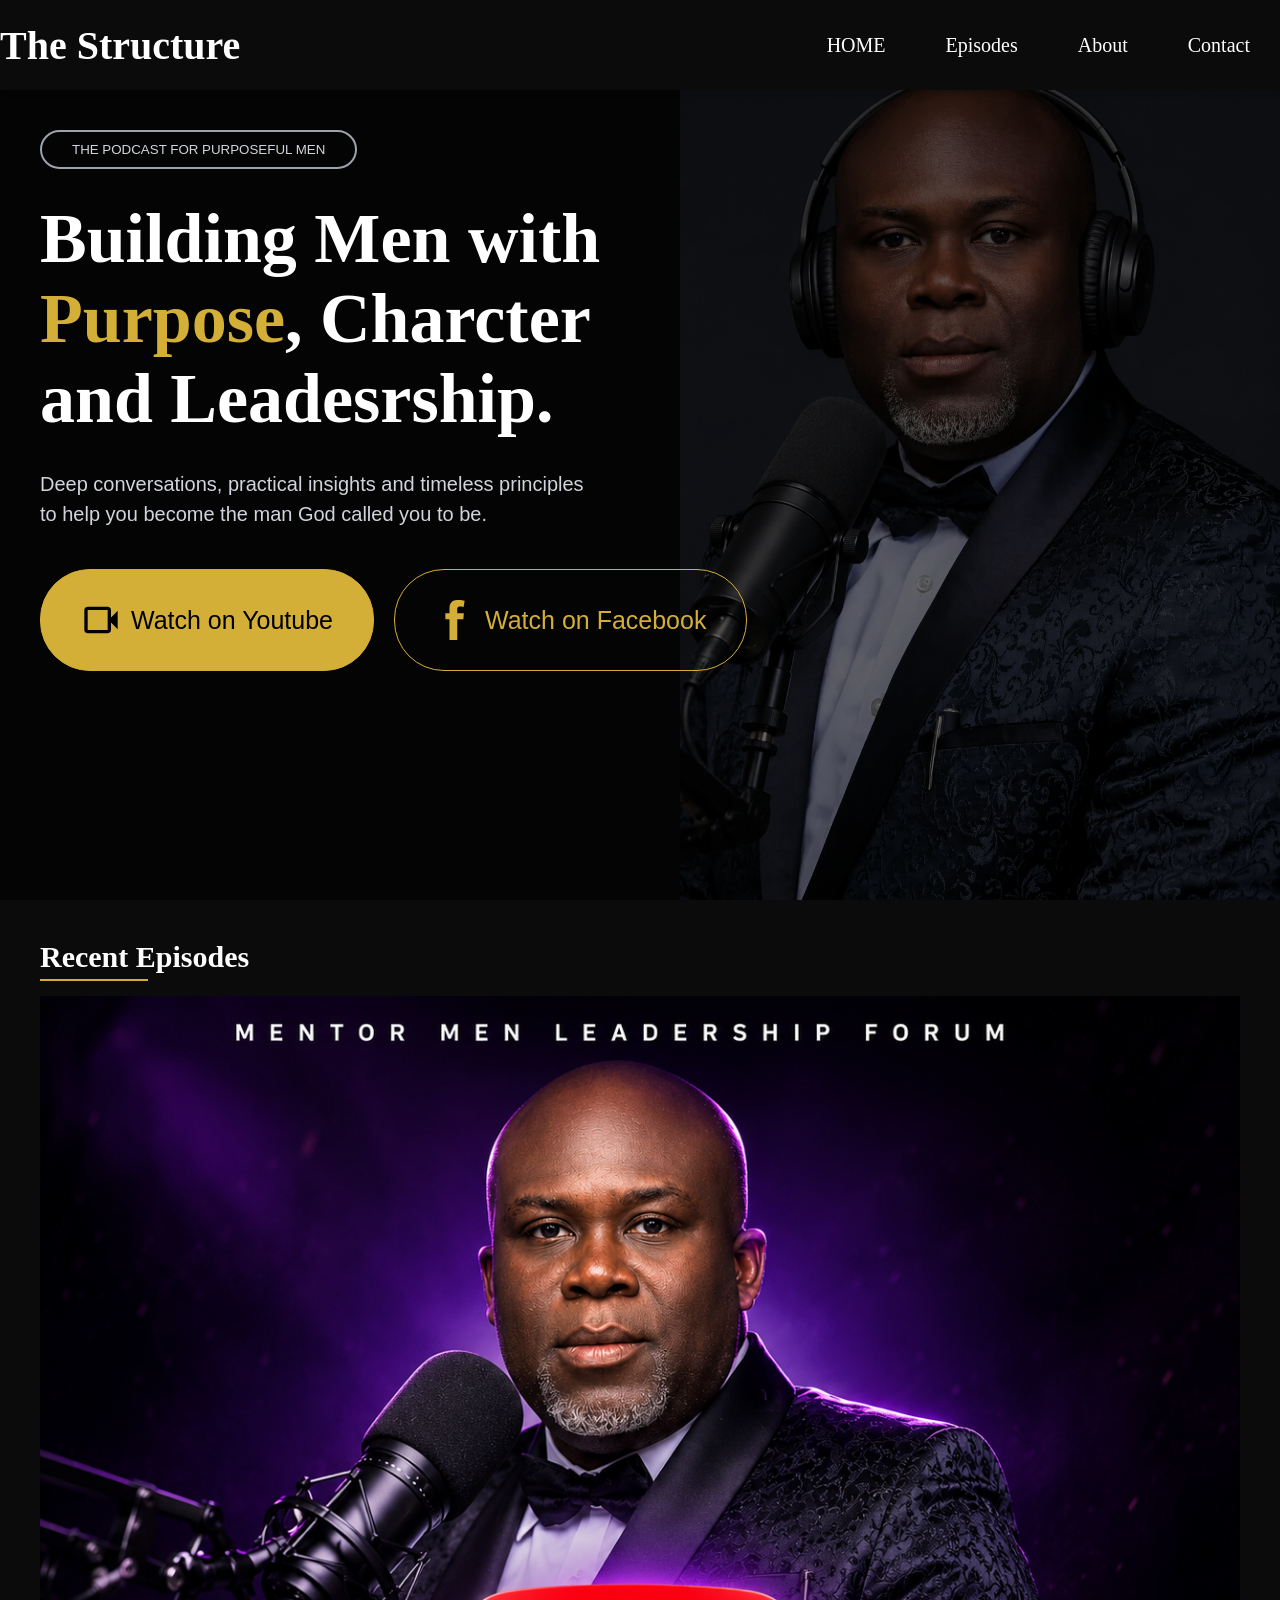
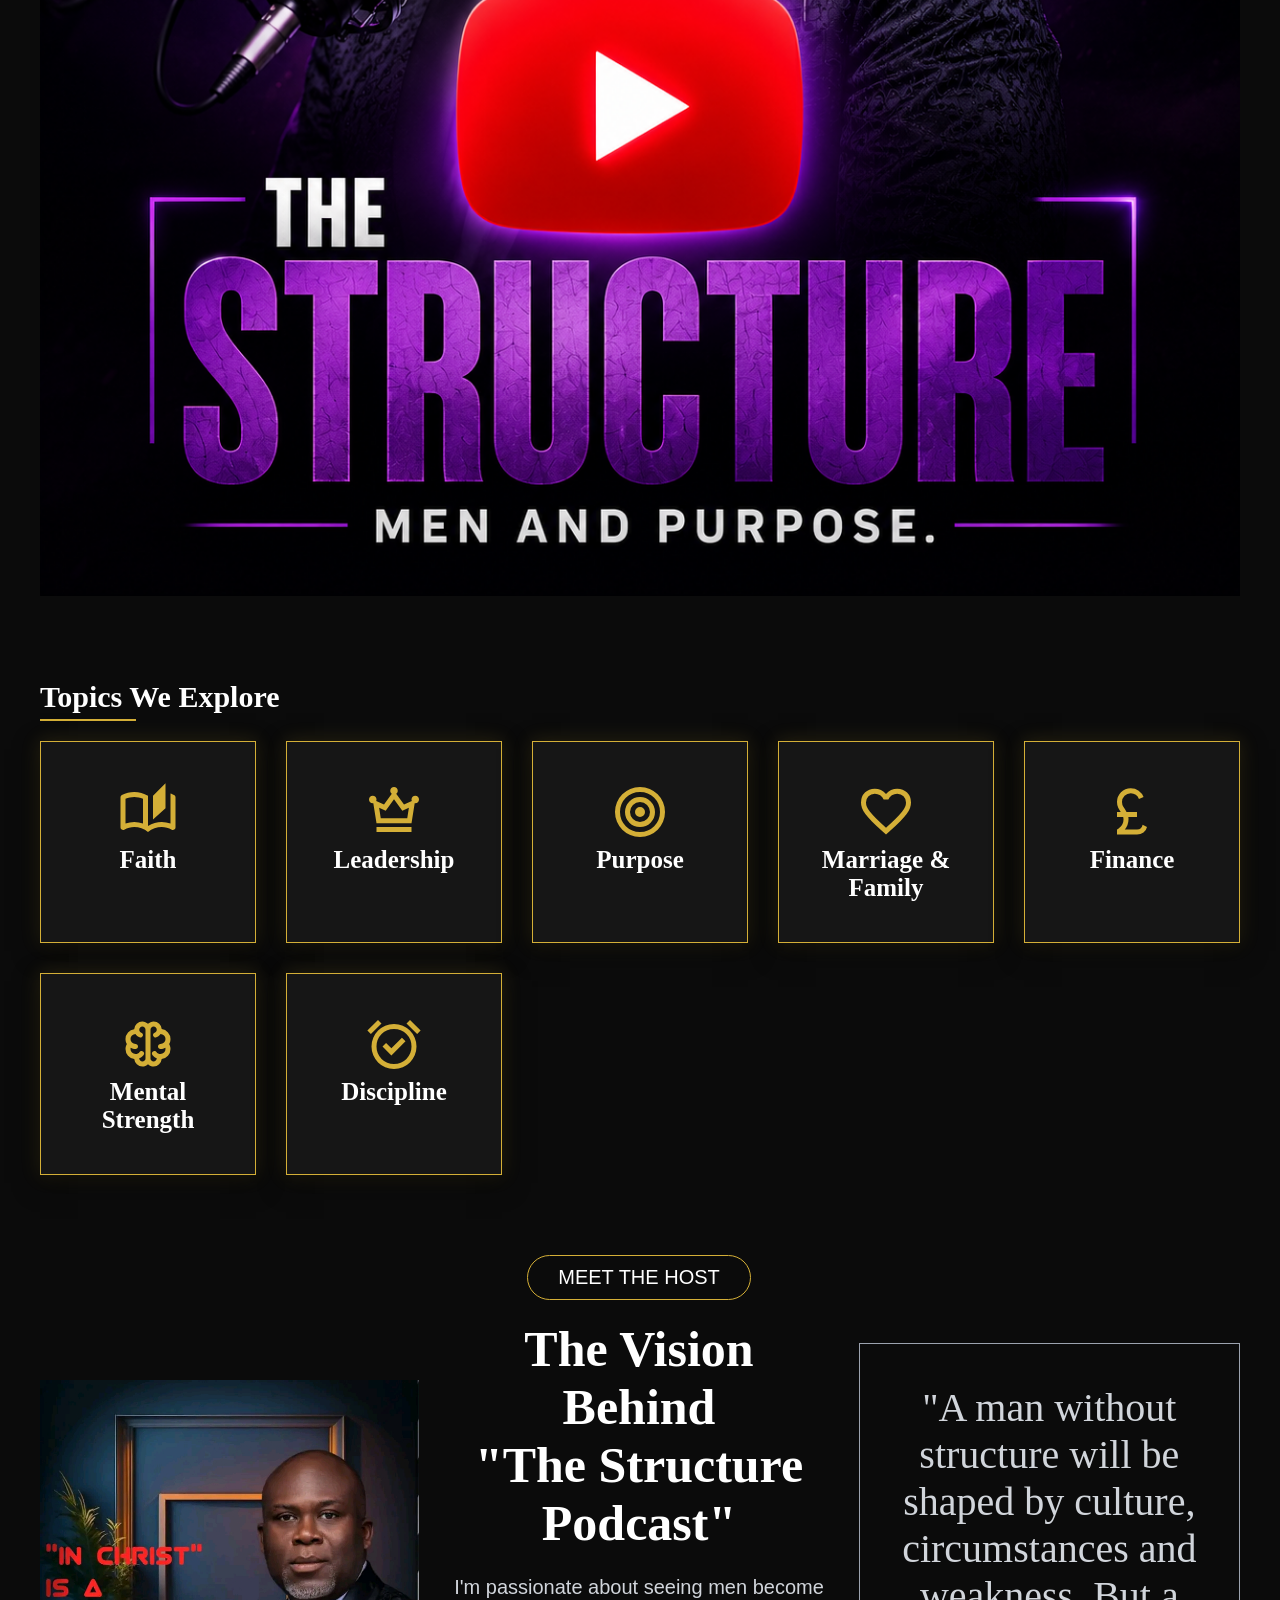
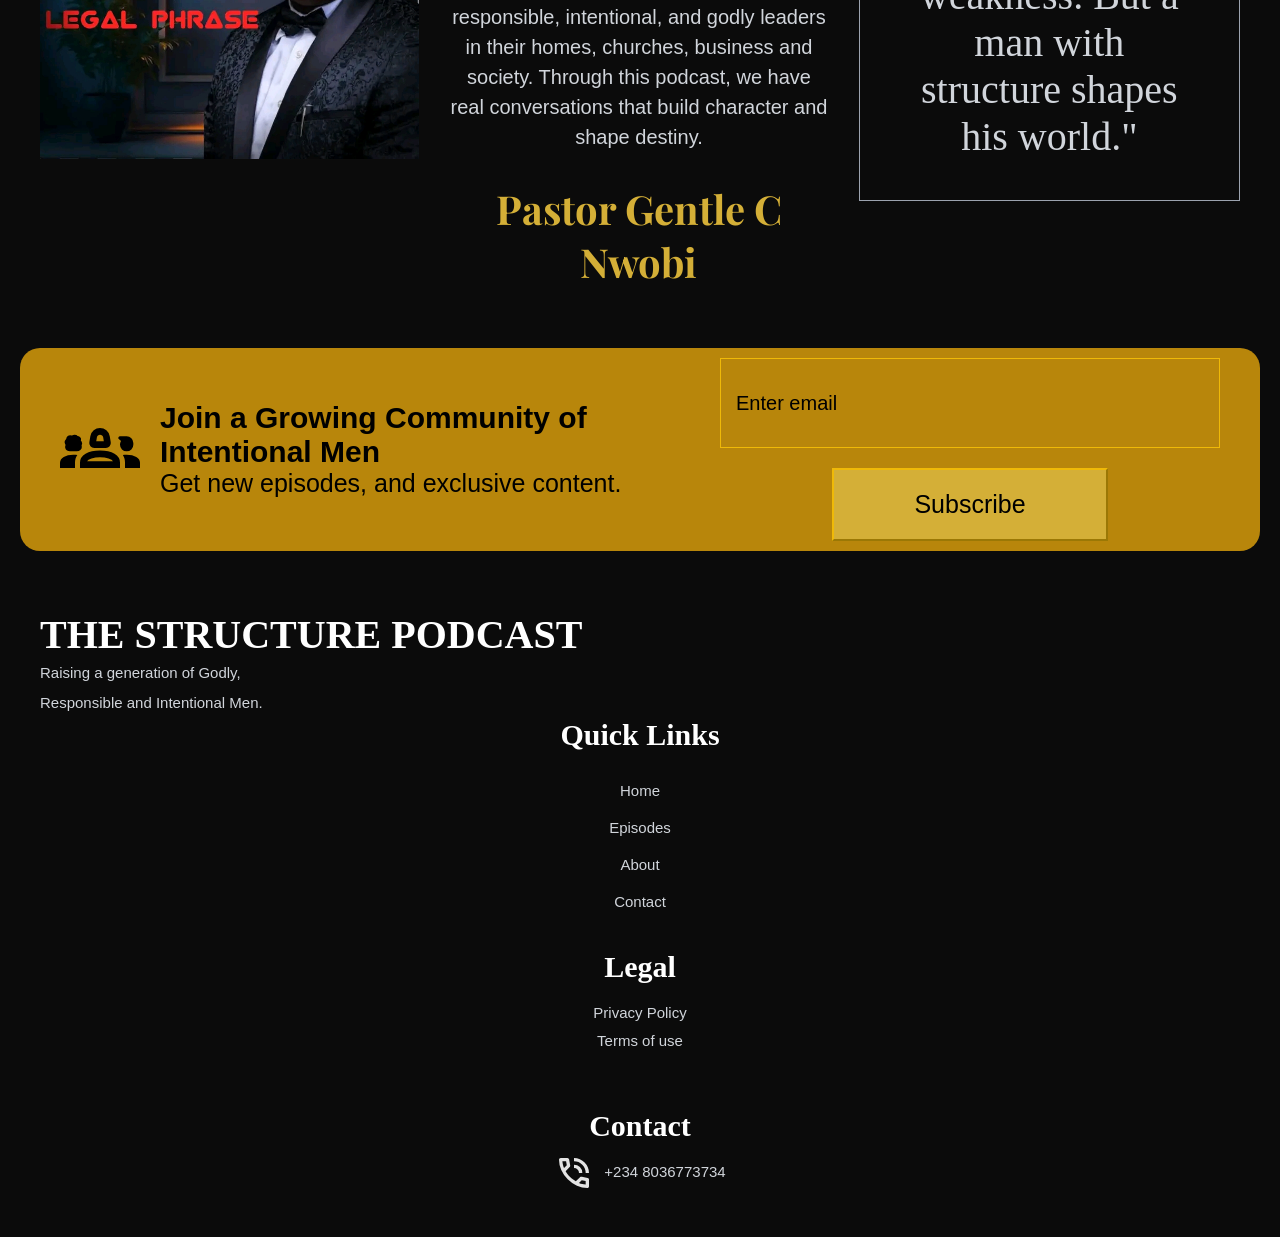
==== index.html @ fe0c93ac "uhh" ====
<!DOCTYPE html>
<html lang="en">
<head>
  <meta charset="UTF-8">
  <meta http-equiv="X-UA-Compatible" content="IE=edge">
  <meta name="viewport" content="width=device-width, initial-scale=1.0">
  <title>The Structure Podcast</title>
  <link rel="stylesheet" href="style.css">
  <link rel="preconnect" href="https://fonts.googleapis.com">
<link rel="preconnect" href="https://fonts.gstatic.com" crossorigin>
<link href="https://fonts.googleapis.com/css2?family=Playfair+Display:ital,wght@0,400..900;1,400..900&display=swap" rel="stylesheet">
</head>
<body>
  <nav>
    <ul class="sidebar">
      <li onclick=hideSidebar()><a href="#"><svg xmlns="http://www.w3.org/2000/svg" height="26" viewBox="0 96 960 960" width="26"><path d="m249 849-42-42 231-231-231-231 42-42 231 231 231-231 42 42-231 231 231 231-42 42-231-231-231 231Z"/></svg></a></li>
      <li><a href="#">Home</a></li>
      <li><a href="#recent">Episodes</a></li>
      <li><a href="#vision">About</a></li>
      <li><a href="#contact">CONTACT</a></li>
    </ul>
    <ul>
      <h1 class="logo">The Structure</h1>
      <li class="hideOnMobile"><a href="#">HOME</a></li>
      <li class="hideOnMobile"><a href="#recent">Episodes</a></li>
      <li class="hideOnMobile"><a href="#vision">About</a></li>
      <li class="hideOnMobile"><a href="#contact">Contact</a></li>
      <li class="menu-button" onclick=showSidebar()><a href="#"><svg xmlns="http://www.w3.org/2000/svg" height="26" viewBox="0 96 960 960" width="26"><path d="M120 816v-60h720v60H120Zm0-210v-60h720v60H120Zm0-210v-60h720v60H120Z"/></svg></a></li>
    </ul>
  </nav>

  <section class="hero">
    <div class="hero-flex">
      <div class="hero-text">
        <button>THE PODCAST FOR PURPOSEFUL MEN</button>
        <h1>Building Men with <strong>Purpose</strong>, Charcter and Leadesrship.</h1>
        <p>Deep conversations, practical insights and timeless principles to help you become the man God called you to be.</p>
      </div>
      <div class="hero-button">
        <div class="button">
          <button>
            <a href="https://youtube.com/@pastorgentlenwobi9973?si=rRUXcaCrB-jAd3p_" target="_blank"><svg xmlns="http://www.w3.org/2000/svg" height="24px" viewBox="0 -960 960 960" width="24px" fill="#e3e3e3"><path d="M160-160q-33 0-56.5-23.5T80-240v-480q0-33 23.5-56.5T160-800h480q33 0 56.5 23.5T720-720v180l160-160v440L720-420v180q0 33-23.5 56.5T640-160H160Zm0-80h480v-480H160v480Zm0 0v-480 480Z"/></svg>Watch on Youtube</a>
          </button>
        </div>
        <div class="button">
          <button class="button-2"><?xml version="1.0" encoding="utf-8"?>
<svg fill="#000000" height="800px" width="800px" version="1.1" id="Layer_1" xmlns="http://www.w3.org/2000/svg" xmlns:xlink="http://www.w3.org/1999/xlink" 
	 viewBox="-337 273 123.5 256" xml:space="preserve">
<path d="M-260.9,327.8c0-10.3,9.2-14,19.5-14c10.3,0,21.3,3.2,21.3,3.2l6.6-39.2c0,0-14-4.8-47.4-4.8c-20.5,0-32.4,7.8-41.1,19.3
	c-8.2,10.9-8.5,28.4-8.5,39.7v25.7H-337V396h26.5v133h49.6V396h39.3l2.9-38.3h-42.2V327.8z"/>
          </svg>Watch on Facebook</button>
        </div>
      </div>
    </div>

    <div class="backdrop"></div>
  </section>

  <main>
    <!-- <section class="episode">
      <div class="episode-head">
        <h2>Latest Episode</h2>
        <div class="episode-line"></div>
      </div>

      <div class="episode-flex">
        <div class="episode-img">
          <img src="/img/file_00000000473071f498c5f2fdef663d84.png" alt="" loading="lazy">
        </div>

        <div class="episode-text">
          <div class="episode-button">
            <button class="feature">Featured Episode</button>
          </div>

          <div class="discipline">
            <h1>Discipline: The Hidden advantage of successful Men.</h1>
            <p>Why discipline is the real difference between average and 
              exceptional men, and how you can build it even when motivation is gone.
            </p>
          </div>

          <div class="host">
            <div class="host-flex">
              <div class="host-img">
                <img src="/img/FB_IMG_17772800503117728.jpg" alt="">
              </div>
              <div class="host-text">
                <h3>Hosted by</h3>
                <p>The Structure For Men</p>
              </div>
            </div>

            <div class="time-flex">
              <div class="date">
                <div class="date-svg">
                  <span><svg xmlns="http://www.w3.org/2000/svg" height="24px" viewBox="0 -960 960 960" width="24px" fill="#e3e3e3"><path d="M200-80q-33 0-56.5-23.5T120-160v-560q0-33 23.5-56.5T200-800h40v-80h80v80h320v-80h80v80h40q33 0 56.5 23.5T840-720v560q0 33-23.5 56.5T760-80H200Zm0-80h560v-400H200v400Zm0-480h560v-80H200v80Zm0 0v-80 80Zm280 240q-17 0-28.5-11.5T440-440q0-17 11.5-28.5T480-480q17 0 28.5 11.5T520-440q0 17-11.5 28.5T480-400Zm-188.5-11.5Q280-423 280-440t11.5-28.5Q303-480 320-480t28.5 11.5Q360-457 360-440t-11.5 28.5Q337-400 320-400t-28.5-11.5ZM640-400q-17 0-28.5-11.5T600-440q0-17 11.5-28.5T640-480q17 0 28.5 11.5T680-440q0 17-11.5 28.5T640-400ZM480-240q-17 0-28.5-11.5T440-280q0-17 11.5-28.5T480-320q17 0 28.5 11.5T520-280q0 17-11.5 28.5T480-240Zm-188.5-11.5Q280-263 280-280t11.5-28.5Q303-320 320-320t28.5 11.5Q360-297 360-280t-11.5 28.5Q337-240 320-240t-28.5-11.5ZM640-240q-17 0-28.5-11.5T600-280q0-17 11.5-28.5T640-320q17 0 28.5 11.5T680-280q0 17-11.5 28.5T640-240Z"/></svg></span>
                </div>
                <div class="date-text">
                  <p>August 22, 2026</p>
                </div>
              </div>
              <div class="host-line"></div>

              <div class="time">
                <div class="time-svg">
                  <span>
                    <svg xmlns="http://www.w3.org/2000/svg" height="24px" viewBox="0 -960 960 960" width="24px" fill="#e3e3e3"><path d="M360-840v-80h240v80H360Zm80 440h80v-240h-80v240Zm-99.5 291.5Q275-137 226-186t-77.5-114.5Q120-366 120-440t28.5-139.5Q177-645 226-694t114.5-77.5Q406-800 480-800q62 0 119 20t107 58l56-56 56 56-56 56q38 50 58 107t20 119q0 74-28.5 139.5T734-186q-49 49-114.5 77.5T480-80q-74 0-139.5-28.5ZM678-242q82-82 82-198t-82-198q-82-82-198-82t-198 82q-82 82-82 198t82 198q82 82 198 82t198-82ZM480-440Z"/></svg>
                  </span>
                </div>
                <div class="time-text">
                  <p>1hr</p>
                </div>
              </div>
              <div class="host-line"></div>

              <div class="leader">
                <div class="lead-svg">
                  <span>
                    <svg xmlns="http://www.w3.org/2000/svg" height="24px" viewBox="0 -960 960 960" width="24px" fill="#e3e3e3"><path d="M400-240q-33 0-56.5-23.5T320-320v-50q-57-39-88.5-100T200-600q0-117 81.5-198.5T480-880q117 0 198.5 81.5T760-600q0 69-31.5 129.5T640-370v50q0 33-23.5 56.5T560-240H400Zm0-80h160v-92l34-24q41-28 63.5-71.5T680-600q0-83-58.5-141.5T480-800q-83 0-141.5 58.5T280-600q0 49 22.5 92.5T366-436l34 24v92Zm0 240q-17 0-28.5-11.5T360-120v-40h240v40q0 17-11.5 28.5T560-80H400Zm80-520Z"/></svg>
                  </span>
                </div>
                <div class="lead-text">
                  <p>Leadership</p>
                </div>
              </div>
            </div>
          </div>

          <div class="episode-button">
            <div class="you-button">
              <button><svg xmlns="http://www.w3.org/2000/svg" height="24px" viewBox="0 -960 960 960" width="24px" fill="#e3e3e3"><path d="M160-160q-33 0-56.5-23.5T80-240v-480q0-33 23.5-56.5T160-800h480q33 0 56.5 23.5T720-720v180l160-160v440L720-420v180q0 33-23.5 56.5T640-160H160Zm0-80h480v-480H160v480Zm0 0v-480 480Z"/></svg>Watch on Youtube</button>
            </div>
            <div class="face-button">
              <button><?xml version="1.0" encoding="utf-8"?>
              <svg fill="#000000" height="800px" width="800px" version="1.1" id="Layer_1" xmlns="http://www.w3.org/2000/svg" xmlns:xlink="http://www.w3.org/1999/xlink" 
                viewBox="-337 273 123.5 256" xml:space="preserve">
              <path d="M-260.9,327.8c0-10.3,9.2-14,19.5-14c10.3,0,21.3,3.2,21.3,3.2l6.6-39.2c0,0-14-4.8-47.4-4.8c-20.5,0-32.4,7.8-41.1,19.3
              c-8.2,10.9-8.5,28.4-8.5,39.7v25.7H-337V396h26.5v133h49.6V396h39.3l2.9-38.3h-42.2V327.8z"/>
              </svg>Watch on Facebook</button>
            </div>
          </div>
        </div>

      </div>
    </section> -->

    <section class="recent" id="recent">
      <div class="recent-head">
        <h2>Recent Episodes</h2>
        <div class="recent-line"></div>
      </div>

      <div class="recent-img">
        <div class="img">
          <img src="/img/file_00000000473071f498c5f2fdef663d84.png" alt="">
        </div>
      </div>
    </section>

    <section class="explore">
      <div class="explore-head">
        <h1>Topics we explore</h1>
        <div class="explore-line"></div>
      </div>

      <div class="explore-flex">
        <div class="faith">
          <div class="faith-svg">
            <span>
              </span><svg xmlns="http://www.w3.org/2000/svg" height="24px" viewBox="0 -960 960 960" width="24px" fill="#e3e3e3"><path d="M480-160q-48-38-104-59t-116-21q-42 0-82.5 11T100-198q-21 11-40.5-1T40-234v-482q0-11 5.5-21T62-752q46-24 96-36t102-12q58 0 113.5 15T480-740v484q51-32 107-48t113-16q36 0 70.5 6t69.5 18v-480q15 5 29.5 10.5T898-752q11 5 16.5 15t5.5 21v482q0 23-19.5 35t-40.5 1q-37-20-77.5-31T700-240q-60 0-116 21t-104 59Zm80-200v-380l200-200v400L560-360Zm-160 65v-396q-33-14-68.5-21.5T260-720q-37 0-72 7t-68 21v397q35-13 69.5-19t70.5-6q36 0 70.5 6t69.5 19Zm0 0v-396 396Z"/></svg>
            </span>
          </div>
          <div class="faith-text">
            <h3>Faith</h3>
          </div>
        </div>

        <div class="lead">
          <div class="lead-svg">
            <span>
              <svg xmlns="http://www.w3.org/2000/svg" height="24px" viewBox="0 -960 960 960" width="24px" fill="#e3e3e3"><path d="M200-160v-80h560v80H200Zm0-140-51-321q-2 0-4.5.5t-4.5.5q-25 0-42.5-17.5T80-680q0-25 17.5-42.5T140-740q25 0 42.5 17.5T200-680q0 7-1.5 13t-3.5 11l125 56 125-171q-11-8-18-21t-7-28q0-25 17.5-42.5T480-880q25 0 42.5 17.5T540-820q0 15-7 28t-18 21l125 171 125-56q-2-5-3.5-11t-1.5-13q0-25 17.5-42.5T820-740q25 0 42.5 17.5T880-680q0 25-17.5 42.5T820-620q-2 0-4.5-.5t-4.5-.5l-51 321H200Zm68-80h424l26-167-105 46-133-183-133 183-105-46 26 167Zm212 0Z"/></svg>
            </span>
          </div>
          <div class="lead-text">
            <h3>Leadership</h3>
          </div>
        </div>

        <div class="purpose">
          <div class="purpose-svg">
            <span>
              <svg xmlns="http://www.w3.org/2000/svg" height="24px" viewBox="0 -960 960 960" width="24px" fill="#e3e3e3"><path d="M324-111.5Q251-143 197-197t-85.5-127Q80-397 80-480t31.5-156Q143-709 197-763t127-85.5Q397-880 480-880t156 31.5Q709-817 763-763t85.5 127Q880-563 880-480t-31.5 156Q817-251 763-197t-127 85.5Q563-80 480-80t-156-31.5ZM707-253q93-93 93-227t-93-227q-93-93-227-93t-227 93q-93 93-93 227t93 227q93 93 227 93t227-93Zm-397-57q-70-70-70-170t70-170q70-70 170-70t170 70q70 70 70 170t-70 170q-70 70-170 70t-170-70Zm283-57q47-47 47-113t-47-113q-47-47-113-47t-113 47q-47 47-47 113t47 113q47 47 113 47t113-47Zm-169.5-56.5Q400-447 400-480t23.5-56.5Q447-560 480-560t56.5 23.5Q560-513 560-480t-23.5 56.5Q513-400 480-400t-56.5-23.5Z"/></svg>
            </span>
          </div>
          <div class="purpose-text">
            <h3>Purpose</h3>
          </div>
        </div>

        <div class="family">
          <div class="family-svg">
            <span>
              <svg xmlns="http://www.w3.org/2000/svg" height="24px" viewBox="0 -960 960 960" width="24px" fill="#e3e3e3"><path d="m480-120-58-52q-101-91-167-157T150-447.5Q111-500 95.5-544T80-634q0-94 63-157t157-63q52 0 99 22t81 62q34-40 81-62t99-22q94 0 157 63t63 157q0 46-15.5 90T810-447.5Q771-395 705-329T538-172l-58 52Zm0-108q96-86 158-147.5t98-107q36-45.5 50-81t14-70.5q0-60-40-100t-100-40q-47 0-87 26.5T518-680h-76q-15-41-55-67.5T300-774q-60 0-100 40t-40 100q0 35 14 70.5t50 81q36 45.5 98 107T480-228Zm0-273Z"/></svg>
            </span>
          </div>
          <div class="family-text">
            <h3>Marriage & Family</h3>
          </div>
        </div>

        <div class="finance">
          <div class="finance-svg">
            <span>
              <svg xmlns="http://www.w3.org/2000/svg" height="24px" viewBox="0 -960 960 960" width="24px" fill="#e3e3e3"><path d="M240-120v-80l16.5-10q16.5-10 36-29.5t35.5-50q16-30.5 16-70.5 0-11-1.5-21t-3.5-19h-99v-80h60q-21-33-40.5-69.5T240-640q0-92 64-156t156-64q71 0 126 39t79 101l-74 31q-15-40-50.5-65.5T460-780q-58 0-99 41t-41 99q0 48 24 80t49 80h167v80H421q2 9 2.5 19t.5 21q0 50-17.5 90T364-200h196q40 0 61-21t29-54l70 35q-11 55-56.5 87.5T560-120H240Z"/></svg>
            </span>
          </div>
          <div class="finance-text">
            <h3>Finance</h3>
          </div>
        </div>

        <div class="mental">
          <div class="mental-svg">
            <span>
              <svg xmlns="http://www.w3.org/2000/svg" height="24px" viewBox="0 -960 960 960" width="24px" fill="#e3e3e3"><path d="M390-120q-51 0-88-35.5T260-241q-60-8-100-53t-40-106q0-21 5.5-41.5T142-480q-11-18-16.5-38t-5.5-42q0-61 40-105.5t99-52.5q3-51 41-86.5t90-35.5q26 0 48.5 10t41.5 27q18-17 41-27t49-10q52 0 89.5 35t40.5 86q59 8 99.5 53T840-560q0 22-5.5 42T818-480q11 18 16.5 38.5T840-400q0 62-40.5 106.5T699-241q-5 50-41.5 85.5T570-120q-25 0-48.5-9.5T480-156q-19 17-42 26.5t-48 9.5Zm130-590v460q0 21 14.5 35.5T570-200q20 0 34.5-16t15.5-36q-21-8-38.5-21.5T550-306q-10-14-7.5-30t16.5-26q14-10 30-7.5t26 16.5q11 16 28 24.5t37 8.5q33 0 56.5-23.5T760-400q0-5-.5-10t-2.5-10q-17 10-36.5 15t-40.5 5q-17 0-28.5-11.5T640-440q0-17 11.5-28.5T680-480q33 0 56.5-23.5T760-560q0-33-23.5-56T680-640q-11 18-28.5 31.5T613-587q-16 6-31-1t-20-23q-5-16 1.5-31t22.5-20q15-5 24.5-18t9.5-30q0-21-14.5-35.5T570-760q-21 0-35.5 14.5T520-710Zm-80 460v-460q0-21-14.5-35.5T390-760q-21 0-35.5 14.5T340-710q0 16 9 29.5t24 18.5q16 5 23 20t2 31q-6 16-21 23t-31 1q-21-8-38.5-21.5T279-640q-32 1-55.5 24.5T200-560q0 33 23.5 56.5T280-480q17 0 28.5 11.5T320-440q0 17-11.5 28.5T280-400q-21 0-40.5-5T203-420q-2 5-2.5 10t-.5 10q0 33 23.5 56.5T280-320q20 0 37-8.5t28-24.5q10-14 26-16.5t30 7.5q14 10 16.5 26t-7.5 30q-14 19-32 33t-39 22q1 20 16 35.5t35 15.5q21 0 35.5-14.5T440-250Zm40-230Z"/></svg>
            </span>
          </div>
          <div class="mental-text">
            <h3>Mental Strength</h3>
          </div>
        </div>

        <div class="discipline-topic">
          <div class="discipline-svg">
            <span>
              <svg xmlns="http://www.w3.org/2000/svg" height="24px" viewBox="0 -960 960 960" width="24px" fill="#e3e3e3"><path d="m438-298 226-226-57-57-169 169-85-85-57 57 142 142Zm-98.5 189.5q-65.5-28.5-114-77t-77-114Q120-365 120-440t28.5-140.5q28.5-65.5 77-114t114-77Q405-800 480-800t140.5 28.5q65.5 28.5 114 77t77 114Q840-515 840-440t-28.5 140.5q-28.5 65.5-77 114t-114 77Q555-80 480-80t-140.5-28.5ZM480-440ZM224-866l56 56-170 170-56-56 170-170Zm512 0 170 170-56 56-170-170 56-56ZM480-160q117 0 198.5-81.5T760-440q0-117-81.5-198.5T480-720q-117 0-198.5 81.5T200-440q0 117 81.5 198.5T480-160Z"/></svg>
            </span>
          </div>
          <div class="discipline-text">
            <h3>Discipline</h3>
          </div>
        </div>
      </div>

    </section>

    <section class="vision" id="vision">
      <div class="vision-flex">
        <div class="vision-img">
          <img src="/img/FB_IMG_17772800503117728.jpg" alt="" loading="lazy">
        </div>

        <div class="vision-text">
          <button>MEET THE HOST</button>
          <h1>The vision behind <p>"the structure podcast"</p> </h1>
          <p class="passion">I'm passionate about seeing men become responsible, intentional, and godly leaders in their homes, churches, business and society. Through this podcast, we have real conversations that build character and shape destiny.</p>
          <h2>Pastor Gentle C Nwobi</h2>
        </div>

        <div class="vision-text2">
          <p>"A man without structure will be shaped by culture, circumstances and weakness. But a man with structure shapes his world."</p>
        </div>
      </div>
    </section>

    <section class="join">
      <div class="join-flex">
        <div class="grow">
          <div class="join-svg">
            <span>
            <svg xmlns="http://www.w3.org/2000/svg" height="24px" viewBox="0 -960 960 960" width="24px" fill="#e3e3e3"><path d="M411-480q-28 0-46-21t-13-49l12-72q8-43 40.5-70.5T480-720q44 0 76.5 27.5T597-622l12 72q5 28-13 49t-46 21H411Zm24-80h91l-8-49q-2-14-13-22.5t-25-8.5q-14 0-24.5 8.5T443-609l-8 49ZM124-441q-23 1-39.5-9T63-481q-2-9-1-18t5-17q0 1-1-4-2-2-10-24-2-12 3-23t13-19l2-2q2-19 15.5-32t33.5-13q3 0 19 4l3-1q5-5 13-7.5t17-2.5q11 0 19.5 3.5T208-626q1 0 1.5.5t1.5.5q14 1 24.5 8.5T251-596q2 7 1.5 13.5T250-570q0 1 1 4 7 7 11 15.5t4 17.5q0 4-6 21-1 2 0 4l2 16q0 21-17.5 36T202-441h-78Zm676 1q-33 0-56.5-23.5T720-520q0-12 3.5-22.5T733-563l-28-25q-10-8-3.5-20t18.5-12h80q33 0 56.5 23.5T880-540v20q0 33-23.5 56.5T800-440ZM0-240v-63q0-44 44.5-70.5T160-400q13 0 25 .5t23 2.5q-14 20-21 43t-7 49v65H0Zm240 0v-65q0-65 66.5-105T480-450q108 0 174 40t66 105v65H240Zm560-160q72 0 116 26.5t44 70.5v63H780v-65q0-26-6.5-49T754-397q11-2 22.5-2.5t23.5-.5Zm-320 30q-57 0-102 15t-53 35h311q-9-20-53.5-35T480-370Zm0 50Zm1-280Z"/></svg>
            </span>
         </div>
         <div class="join-text">
          <h3>Join a Growing Community of Intentional Men</h3>
          <p>Get new episodes, and exclusive content.</p>
         </div>
        </div>

        <div class="join-input">
          <div class="mail">
            <input type="email" name="email" placeholder="Enter email">
          </div>
          <div class="subscribe">
            <button>Subscribe</button>
          </div>
        </div>

      </div>
    </section>

    <section class="podcast">
      <div class="podcast-flex">
        <div class="podcast-text-1">
          <h1>THE STRUCTURE PODCAST</h1>
          <p>Raising a generation of Godly, Responsible and Intentional Men.</p>
        </div>

        <div class="podcast-links">
          <div class="quick">
          <h2>Quick Links</h2>
          <div class="links">
            <a href="#">Home</a>
            <a href="#recent">Episodes</a>
            <a href="#vision">About</a>
            <a href="#contact">Contact</a>
          </div>
        </div>

        <div class="legal">
          <h2>Legal</h2>
          <div class="legal-text">
            <a href="/privacy.html">Privacy Policy</a>
            <p>Terms of use</p>
          </div>
        </div>

        <div class="phone">
          <h2>Contact</h2>
          <div class="phone-flex">
            <div class="phone-svg">
              <span>
                <svg xmlns="http://www.w3.org/2000/svg" height="24px" viewBox="0 -960 960 960" width="24px" fill="#e3e3e3"><path d="M760-480q0-117-81.5-198.5T480-760v-80q75 0 140.5 28.5t114 77q48.5 48.5 77 114T840-480h-80Zm-160 0q0-50-35-85t-85-35v-80q83 0 141.5 58.5T680-480h-80Zm198 360q-125 0-247-54.5T329-329Q229-429 174.5-551T120-798q0-18 12-30t30-12h162q14 0 25 9.5t13 22.5l26 140q2 16-1 27t-11 19l-97 98q20 37 47.5 71.5T387-386q31 31 65 57.5t72 48.5l94-94q9-9 23.5-13.5T670-390l138 28q14 4 23 14.5t9 23.5v162q0 18-12 30t-30 12ZM241-600l66-66-17-94h-89q5 41 14 81t26 79Zm358 358q39 17 79.5 27t81.5 13v-88l-94-19-67 67ZM241-600Zm358 358Z"/></svg>
              </span>
            </div>
            <div id="contact" class="phone-text">
              <p>+234 8036773734</p>
            </div>
          </div>
          
        </div>
      </div>
        </div>
        
    </section>
  </main>

  <script src="script.js"></script>
</body>
</html>
---- style.css ----
*{
  margin: 0;
  padding: 0;
  box-sizing: border-box;
}

nav{
  background-color: #0b0b0b;
  box-shadow: 3px 3px 5px rgba(0, 0, 0, 0.1);

  position: fixed;
  top: 0;
  left: 0;
  width: 100%;
  z-index: 1000;
}

body {
  background-color: #0b0b0b;
}
.logo {
  font-family: 'Cormorant Garamond' , serif;
  font-size: 40px;
  color: #fff;
  margin-right: auto;
}
nav ul{
  width: 100%;
  list-style: none;
  display: flex;
  justify-content: flex-end;
  align-items: center;
}
nav li{
  height: 90px;
}
nav a{
  height: 100%;
  padding: 0 30px;
  text-decoration: none;
  display: flex;
  align-items: center;
  color: #fff;
  font-family: 'Cormorant Garamond' , serif;
  font-size: 20px;
}
nav a:hover{
  background-color: #b8860b;
}
nav svg{
  fill: #b8860b;
  width: 40px;
  height: 40px;
}
.sidebar{
  position: fixed;
  z-index: 1000;
  top: 0; 
  right: 0;
  height: 100vh;
  width: 250px;
  background-color: #242424;
  backdrop-filter: blur(12px);
  box-shadow: -10px 0 10px rgba(0, 0, 0, 0.1);
  list-style: none;
  display: none;
  flex-direction: column;
  align-items: flex-start;
  justify-content: flex-start;
}
.sidebar li{
  width: 100%;
}
.sidebar a{
  width: 100%;
}
.menu-button{
  display: none;
}
/* nav ends */
/* hero section */
.hero {
  background-image: url('/img/file_00000000993081f49226f2653b96d100.png');
  background-repeat: no-repeat;
  background-position: right;
  background-size: contain;
  width: 100%;
  height: 100vh;
  display: flex;
  justify-content: start;
  position: relative;
  padding: 120px 0 0 0;
}

.hero-flex {
  padding: 40px;
  padding-top: 10px;
  z-index: 700;
  color: red;
}

.backdrop {
  width: 100%;
  height: 100%;
  position: absolute;
  inset: 0;
  background-color: rgba(0, 0, 0, 0.6);
}

.hero-text button {
  padding: 10px 30px;
  color: #d1d5db;
  background: none;
  border: 2px solid #9ca3af;
  border-radius: 50px;
}

.hero-text h1 {
  padding: 30px 0;
  font-size: 100px;
  font-family: 'Cormorant Garamond' , serif;
  color: #fff;
  width: 900px;
}

.hero-text strong {
  color: #D4AF37;
}

.hero-text p {
  font-size: 20px;
  color: #d1d5db;
  width: 550px;
  line-height: 30px;
  font-family: 'Inter' , sans-serif;
}

.hero-button {
  padding-top: 40px;
  display: flex;
  gap: 20px;
}

.button button {
  border: 1px solid #D4AF37;
  display: flex;
  align-items: center;
  gap: 10px;
  background: #D4AF37;
  border-radius: 50px;
}

.button button a {
  color: black;
  display: flex;
  align-items: center;
  gap: 10px;
  text-decoration: none;
  font-size: 25px;
  padding: 30px 40px;;
}

.button .button-2 {
  background-color: transparent;
  border: #D4AF37 1px solid;
  color: #D4AF37;
  display: flex;
  align-items: center;
  padding: 30px 40px;
  font-size: 25px;
  color: #D4AF37;
  border-radius: 50px;
}

.button button svg {
  width: 40px;
  height: 40px;
}

.button .button-2 svg {
  fill: #D4AF37;
}

.hero-button svg {
  fill: black;
  width: 40px;
  height: 40px;
}

/* episode section */
.episode {
  padding: 40px;
}

.episode-head {
  padding-bottom: 15px;
}

.episode-head h2 {
  color: #fff;
  font-size: 30px;
  font-family: 'Cormorant Garamond' , serif;
  padding-bottom: 5px;
}

.episode-head .episode-line {
  width: 5%;
  height: 2px;
  background: #D4AF37;
  border-radius: 500px;
}

.episode-flex {
  display: flex;
  align-items: center;
  gap: 40px;
}

.episode-img,
.episode-text {
  flex: 1;
}

.episode-img img {
  width: 100%;
  height: 100%;
  object-fit: contain;
}

.episode-text {
  flex-direction: column;
}

.episode-button .feature{
  margin-bottom: 20px;
  font-family: 'Cormorant Garamond' , serif;
  font-size: 20px;
  padding: 10px 50px;
  color: #D4AF37;
  background: none;
  border: 1px solid #D4AF37;
  border-radius: 50px;
}

.discipline {
  padding-bottom: 60px;
}

.discipline h1{
  color: #fff;
  font-size: 40px;
  font-family: 'Cormorant Garamond' , serif;
  padding-bottom: 10px;
  text-transform: capitalize;
}

.discipline p {
  color: #d1d5db;
  font-family: 'Inter' , sans-serif;
  font-size: 19px;
  width: 450px;
  line-height: 30px;
}

.host-flex {
  display: flex;
  align-items: center;
  gap: 30px;
}

.host-img img {
  width: 100px;
  height: 100px;
  object-fit: contain;
  border-radius: 50%;
}

.host-text h3{
  color: #d1d5db;
  font-size: 20px;
  padding-bottom: 10px;
}

.host-text p{
  color: #fff;
  font-size: 25px;
}

.time-flex {
 display: flex;
 justify-content: center;
 text-align: center;
 gap: 50px;
 padding: 20px 0;
}

.date,
.time,
.leader {
  display: flex;
  gap: 10px;
  align-items: center;
  color: #d1d5db;
  font-size: 20px;
}

.host-line {
  width: 1px;
  height: 40px;
  background-color: #ddd;
}

.episode-button {
  display: flex;
  gap: 10px;
}

.you-button button {
  display: flex;
  align-items: center;
  gap: 15px;
  color: black;
  padding: 20px 50px;
  font-size: 25px;
  background: #D4AF37;
  border: none;
  border-radius: 50px;
}

.face-button button{
  display: flex;
  align-items: center;
  gap: 15px;
  padding: 20px 50px;
  font-size: 25px;
  background: none;
  border: 1px solid #D4AF37;
  border-radius: 50px;
  color: #fff;
}

.time-flex svg {
  width: 30px;
  height: 30px;
}

.episode-button .you-button svg {
  fill: black;
  width: 30px;
  height: 30px;
}

.episode-button .face-button svg{
  fill: #fff;
  width: 30px;
  height: 30px;
}
/* recent section */
.recent {
  padding: 40px;
}

.recent-head {
  padding-bottom: 15px;
}

.recent-head h2 {
  font-size: 30px;
  color: #fff;
  font-family: 'Cormorant Garamond' , serif;
}

.recent-line {
  width: 6%;
  height: 2px;
  background-color: #D4AF37;
  margin-top: 5px;
}

.img img{
  width: 100%;
  height: 100%;
  object-fit: contain;
}
/* explore */
.explore {
  padding: 40px;
}

.explore-head {
  padding-bottom: 20px;
}

.explore-head h1{
  color: #fff;
  font-family: 'Cormorant Garamond' , serif;
  text-transform: capitalize;
  font-size: 30px;
}

.explore-line {
  margin-top: 5px;
  width: 5%;
  height: 2px;
  background-color: #D4AF37;
}

.explore-flex {
  display: grid;
  grid-template-columns: repeat(auto-fit,minmax(200px, 1fr));
  gap: 30px;
}

.faith,
.lead,
.purpose,
.family,
.finance,
.mental,
.discipline-topic {
  text-align: center;
  background-color: #161616;
  border: 1px solid #D4AF37;
  box-shadow:
  0 8px 24px rgba(0, 0, 0, 0.5),
  0 0 18px rgba(212, 175, 55, 0.18);
  color: #fff;
  padding: 40px;
}

.explore-flex h3 {
  font-size: 25px;
}

.explore-flex svg {
  width: 60px;
  height: 60px;
  fill: #D4AF37;
}
/* vision section */
.vision {
  padding: 40px;
}

.vision-flex {
  display: flex;
  text-align: center;
  align-items: center;
  gap: 30px;
}

.vision-img,
.vision-text,
.vision-text2 {
  flex: 1;
}

.vision-img img {
  width: 100%;
  height: 100%;
  object-fit: contain;
}

.vision-text button {
  font-size: 20px;
  padding: 10px 30px;
  border-radius: 50px;
  background: none;
  color: #fff;
  border: 1px solid #D4AF37;
}

.vision-text h1 {
  color: #fff;
  text-transform: capitalize;
  font-size: 50px;
  padding: 20px 0;
}

.vision-text .passion {
  color: #d1d5db;
  font-size: 20px;
  line-height: 30px;
  font-family: 'Inter' , sans-serif;
}

.vision-text h2 {
  color: #D4AF37;
  font-size: 40px;
  font-family: 'Playfair Display' , serif;
  font-weight: 600px;
  padding-top: 30px;
}

.vision-text2 {
  border: 1px solid #9ca3af;
}

.vision-text2 p {
  color: #d1d5db;
  font-size: 40px;
  padding: 40px;
}
/* subscribe section */
.join {
  padding: 20px;
}

.join-flex {
  border-radius: 20px;
  background-color: #b8860b;
  display: flex;
  align-items: center;
  gap: 10px;
  justify-content: space-between;
  padding: 10px 40px;
}

.grow {
  display: flex;
  align-items: center;
  gap: 20px;
}

.join-svg svg {
  width: 80px;
  height: 80px;
  fill: black;
}

.join-text h3 {
  font-size: 30px;
  font-family: 'Inter'  , sans-serif;
}

.join-text p {
  font-size: 25px;
  color: black;
  font-family: 'Inter' , sans-serif;
}

.join-input {
  display: flex;
  align-items: center;
  flex-direction: column;
  gap: 20px;
}

.mail input {
  width: 500px;
  height: 90px;
  padding: 12px 15px;
  border: 1px solid #efb908;
  background: none;
  font-size: 20px;
}


.mail input::placeholder {
  font-size: 20px;
  color: black;
}

.subscribe {

}

.subscribe button{
  padding:20px 80px;
  font-size: 25px;
  background-color: #D4AF37;
  border-color: #efb908;
}

.podcast {
  padding: 40px;
  color: #fff;
}

.podcast-flex {
  display: flex;
  justify-content: space-between;
}

.podcast-text-1 h1{
  font-size: 40px;
  font-family: 'Cormorant Garamond' , serif;
}

.podcast-text-1 p {
  font-size: 15px;
  color: #d1d5db;
  width: 250px;
  line-height: 30px;
  font-family: 'Inter' , sans-serif;
}

.quick {
  text-align: center;
  font-size: 20px;
}

.links {
  padding-top: 10px;
}

.links a{
  display: flex;
  padding-top: 20px;
  flex-direction: column;
  align-items: center;
  text-decoration: none;
}

.legal h2,
.phone h2{
  font-size: 30px;

}


.legal p,
a{
  padding-top: 10px;
  font-size: 15px;
  color: #d1d5db;
  cursor: pointer;
  font-family: 'Inter' , sans-serif;
}

.legal a {
  text-decoration: none;
}

.legal-text {
  padding-top: 20px;
}

.legal a:hover {
  border-bottom: 2px solid #D4AF37;
  width: 100%;
}

.phone-flex {
  padding-top: 10px;
  display: flex;
  gap: 10px;
  
}

.phone-flex svg {
  width: 40px;
  height: 40px;
}

.phone-flex p {
  padding-top: 10px;
  font-size: 15px;
  color: #d1d5db;
  font-family: 'Inter' , sans-serif;
}





@media (max-width: 480px) {
  .hero {
    padding: 60px 0 0 0;
  }


  .logo {
    font-size: 30px;
    padding-left: 20px;
  }
  .hero-flex {
    padding: 0px;
    padding-top: 40px;
  }

  .hero-text {
    padding: 0 20px;
  }
  
  .hero-text h1 {
    font-size: 30px;
    width: 250px;
    line-height: 40px;
  }

  .hero-text p {
    font-size: 17px;
    width: 350px;
  }

  .hero-button {
    padding-left: 20px;
    gap: 20px;
    flex-direction: column;
  }

  .button button a {
    padding: 5px;
    font-size: 20px;
  }

  .button button svg {
    width: 30px;
    height: 30px;
  }

  .hero-button button {
    font-size: 20px;
    padding: 15px 30px;
  }

  .button .button-2 {
    padding: 20px;
    font-size: 20px;
    color: #fff;
  }

  .button .button-2 svg {
    fill: #fff;
  }

  .hero-button svg {
    width: 20px;
    height: 20px;
  }

  .episode-flex {
    flex-direction: column;
  }

  .episode-button .feature{
    border-color: none;
    padding: 10px 40px;
  }

  .episode-head .episode-line {
    width: 25%;
  }

  .discipline h1{
    font-size: 30px;
    width: 300px;
  }

  .discipline p {
    width: 350px;
  }

  .time-flex {
    flex-direction: column;
  }

  .host-line {
    width: 80%;
    height: 1px;
  }

  .episode-button {
    flex-direction: column;
    gap: 20px;
  }

  .episode-text {
    flex-direction: none;
  }

  .host-flex {
    text-align: center;
  }

  .time-flex,
  .episode-button {
    align-items: center;
  }

  .you-button button,
  .face-button button{
    font-size: 20px;
  }

  .recent-line {
    width: 30%;
  }

  .explore-line {
    width: 20%;
  }

  .vision-text h1 {
    font-size: 45px;
  }

  .vision-flex {
    flex-direction: column;
  }

  .vision-text2 p {
    font-size: 35px;
  }

  .vision-text h1 {
    font-size: 35px;
  }

  .join-flex {
    flex-direction: column;
  }

  .join-text h3 {
    font-size: 20px;
  }

  .join-text p {
    padding-top: 10px;
  }

  .join-svg svg {
    width: 50px;
    height: 50px;
  }

  .join-input {
    flex-direction: column;
    gap: 10px;
  }

  .mail input {
    width: 100%;
    height: 80px;
  }

  .subscribe button{
    width: 100%;
  }

  .join-text p {
    font-size: 15px;
  }

  .podcast-flex {
    flex-direction: column;
  }

  .quick{
    text-align: start;
  }

  .links a {
    align-items: start;
  }

  .legal {
    padding: 60px 0;
  }


  .podcast-text-1 h1 {
    font-size: 35px;
  }

}

@media (min-width: 481px) and (max-width: 768px) {
  .hero-text h1 {
    font-size: 50px;
    width: 450px;
  }

  .hero-text p {
    width: 400px;
  }

  .hero-button button {
    padding: 25px 40px;
  }

  .episode-flex {
    flex-direction: column;
  }

  .episode-head .episode-line {
    width: 20%;
  }

  .episode-button {
    flex-direction: column;
    align-items: center;
    gap: 30px;
  }

  .recent-line {
    width: 20%;
  }

  .explore-line {
    width: 20%;
  }

  .vision-flex {
    flex-direction: column;
  }

    .join-flex {
    flex-direction: column;
  }

  .join-text h3{
    font-size: 30px;
  }

  .join-text p {
    padding-top: 10px;
  }

  .mail input {
    width: 400px;
  }

   .podcast-flex {
    flex-direction: column;
  }

  .legal {
    text-align: center;
    padding: 40px 0;
  }

  .phone {
    padding-top: 20px;
  }

  .phone,
  .phone-flex {
    text-align: center;
    justify-content: center;
  }
}

@media (min-width: 769px) and (max-width: 1024px) {
  .hero-text h1 {
    font-size: 60px;
    width: 500px;
  }

  .hero-text p {
    width: 350px;
  }

    .episode-flex {
    flex-direction: column;
  }

  .episode-head .episode-line {
    width: 20%;
  }

  .you-button button,
  .face-button button {
    font-size: 20px;
  }

  .recent-line {
    width: 13%;
  }

  .explore-line {
    width: 12%;
  }

    .vision-flex {
    flex-direction: column;
  }

    .join-flex {
    flex-direction: column;
  }

  .join-text h3{

  }

  .join-svg svg {
  }

  .join-text p {

  }

   .podcast-flex {
    flex-direction: column;
  }

  .legal {
    text-align: center;
    padding: 40px 0;
  }

  .phone {
    padding-top: 20px;
  }

  .phone,
  .phone-flex {
    text-align: center;
    justify-content: center;
  }
}

@media (min-width: 1025px) and (max-width: 1310px) {
  .hero-text h1 {
    font-size: 70px;
    width: 600px;
  }

  .recent-line {
    width: 9%;
  }

  .explore-line {
    width: 8%;
  }

   .podcast-flex {
    flex-direction: column;
  }

  .legal {
    text-align: center;
    padding: 40px 0;
  }

  .phone {
    padding-top: 20px;
  }

  .phone,
  .phone-flex {
    text-align: center;
    justify-content: center;
  }
}
@media(max-width: 800px){
  .hideOnMobile{
    display: none;
  }
  .menu-button{
    display: block;
  }
}
@media(max-width: 400px){
  .sidebar{
    width: 100%;
  }
}
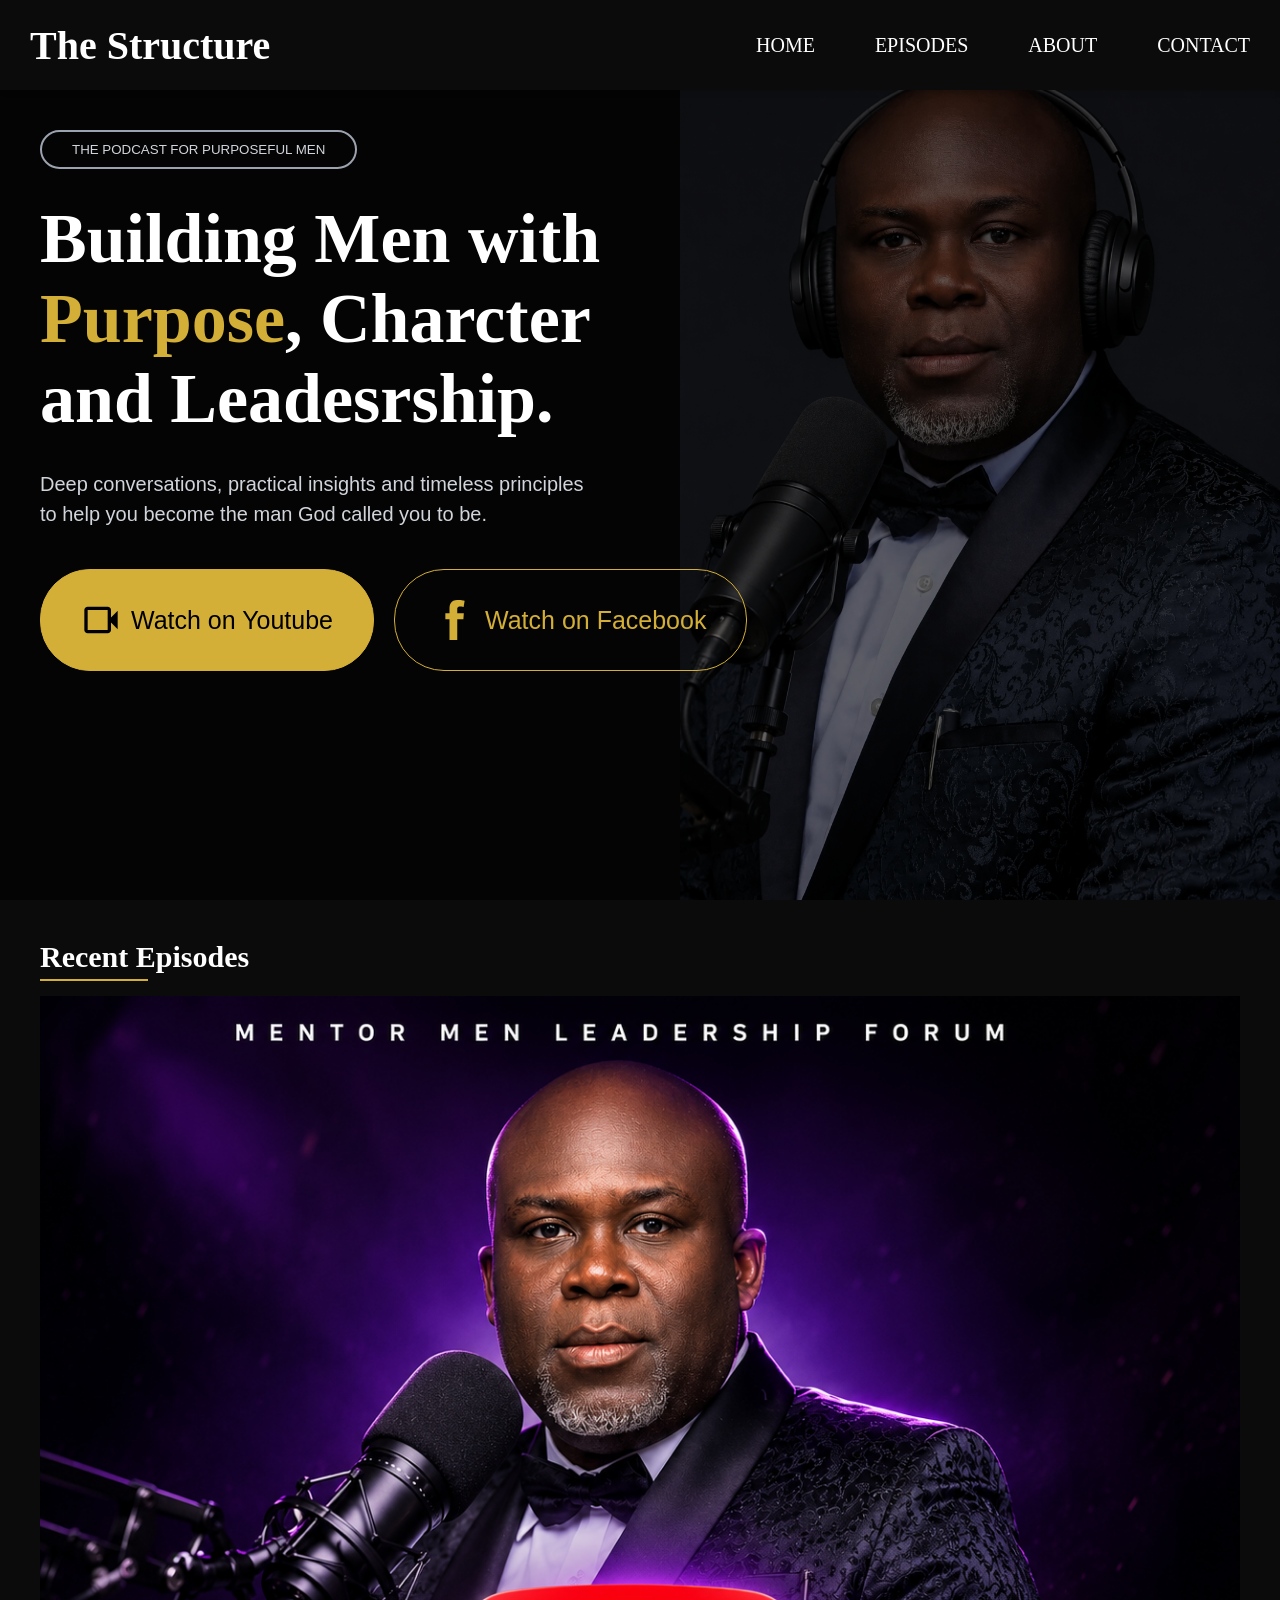
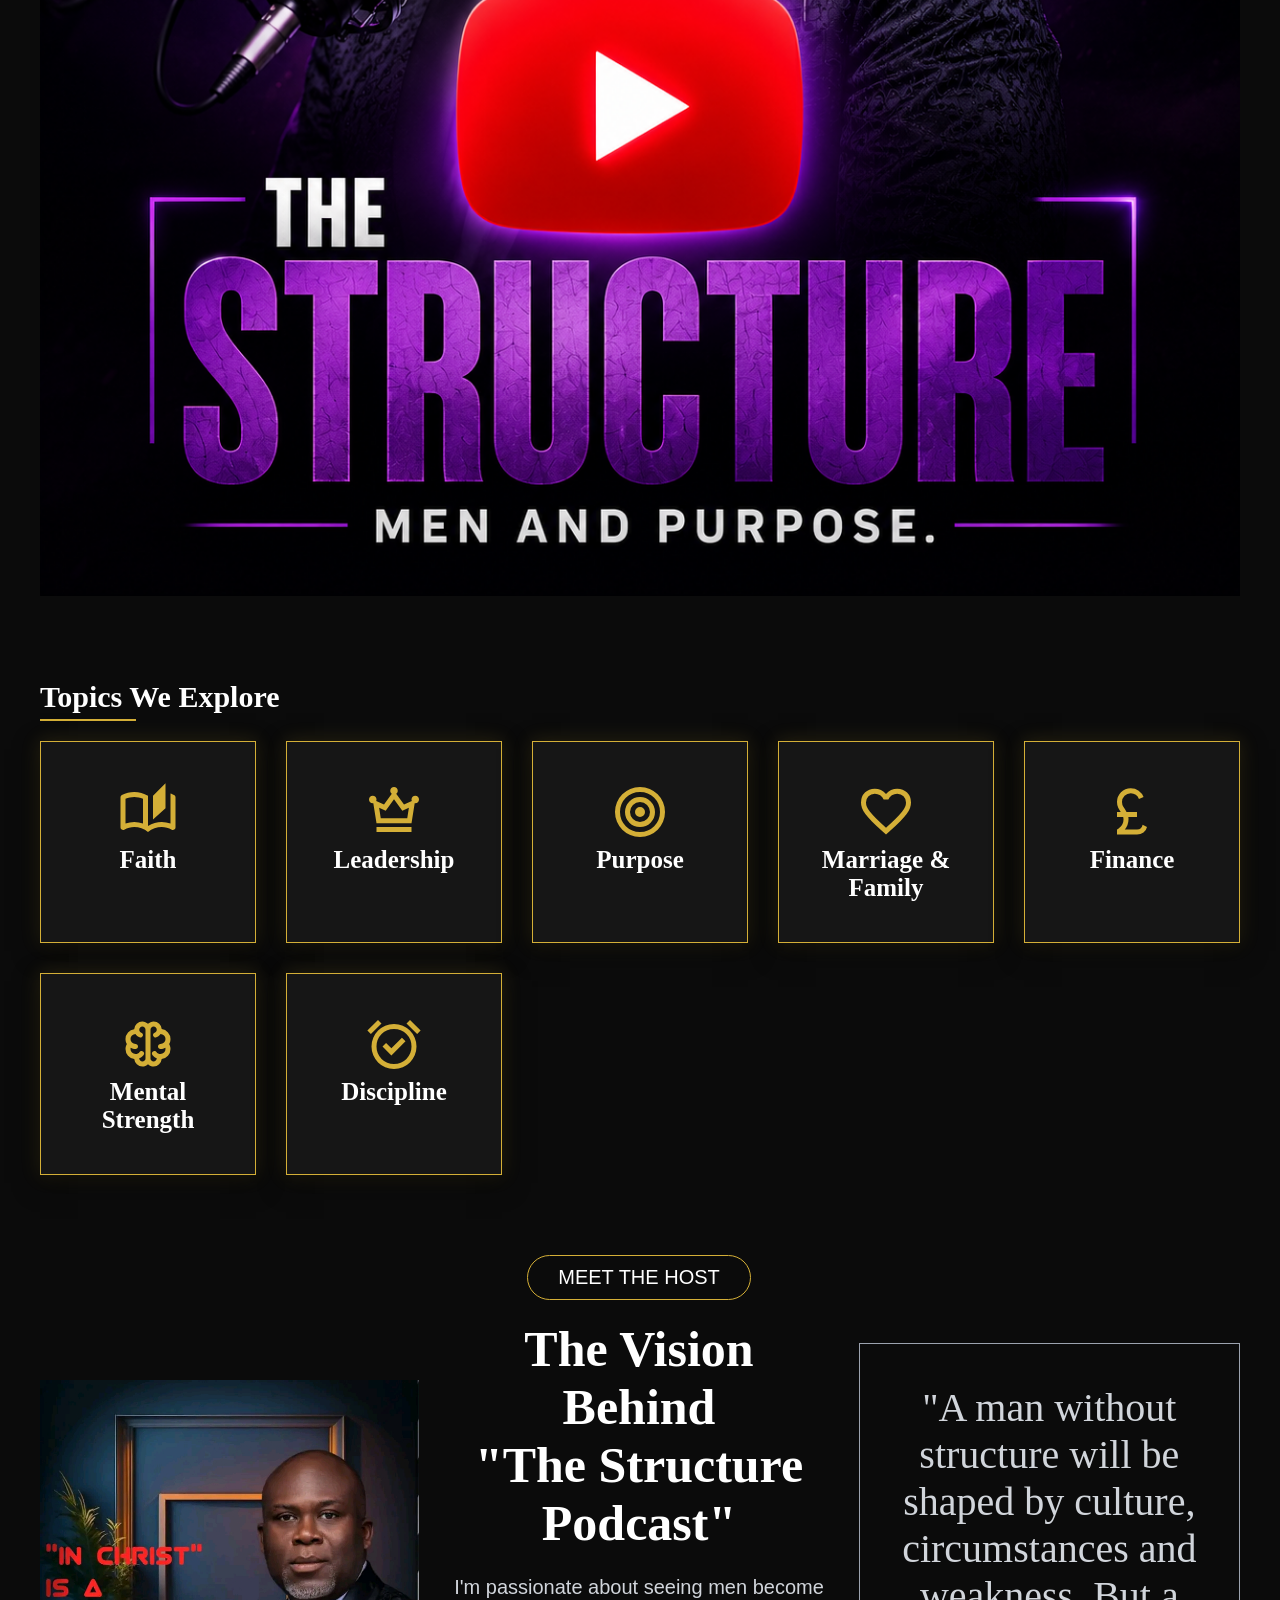
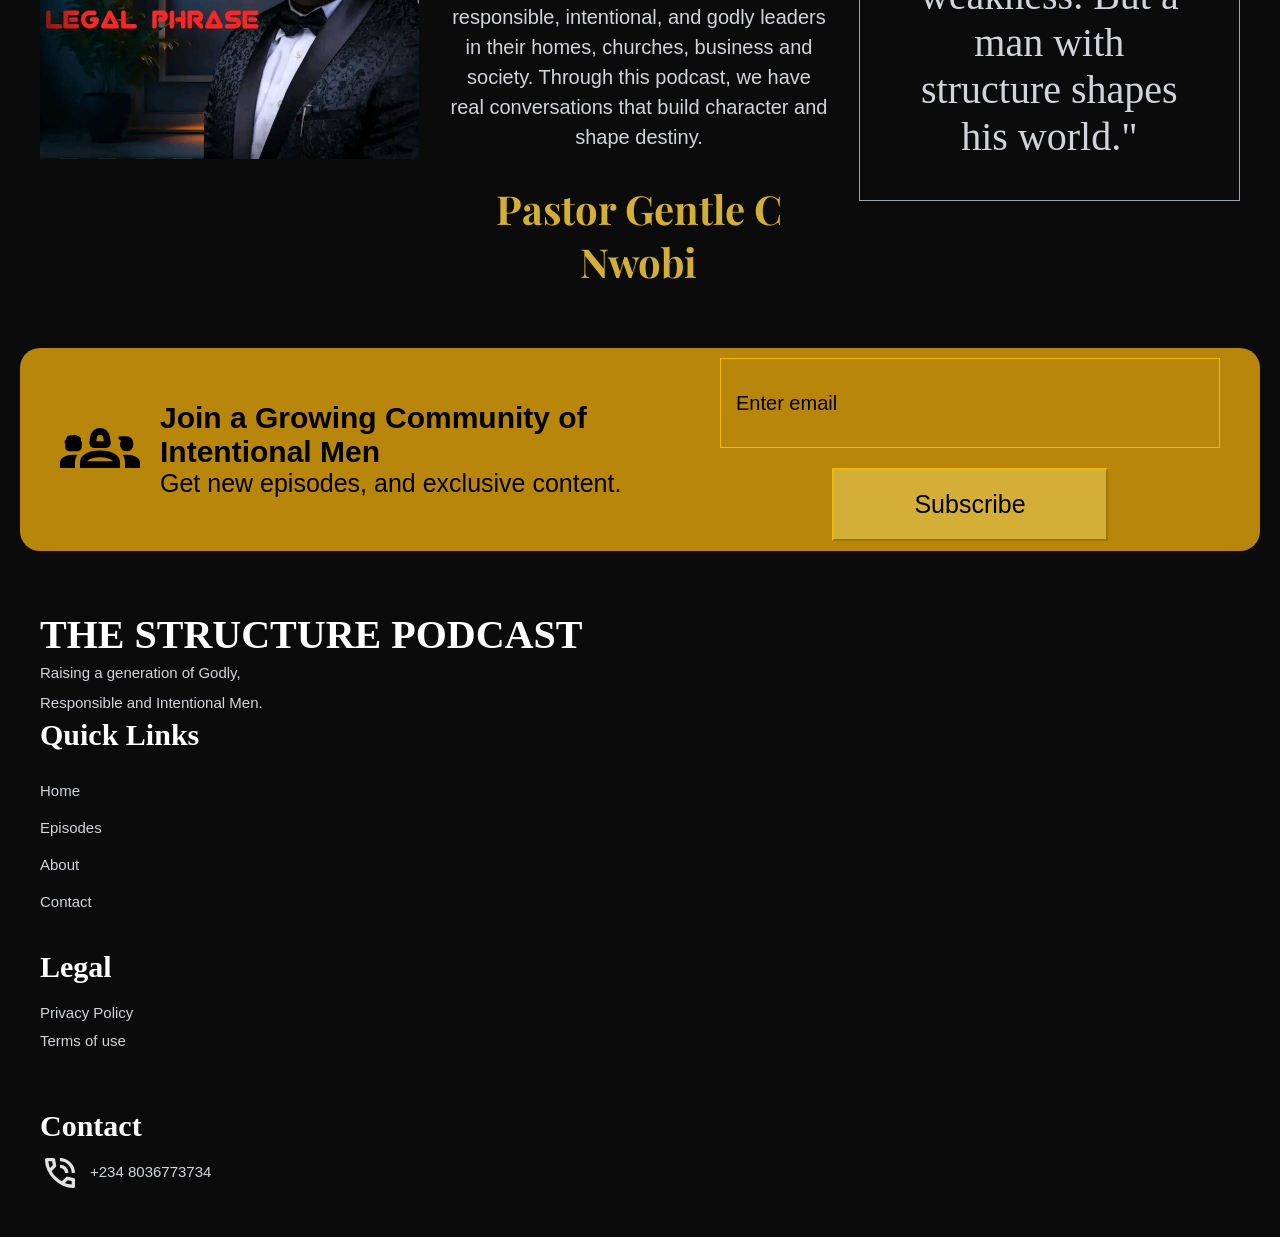
==== commit fc411092: "small update" ====
--- a/index.html
+++ b/index.html
@@ -15,16 +15,16 @@
     <ul class="sidebar">
       <li onclick=hideSidebar()><a href="#"><svg xmlns="http://www.w3.org/2000/svg" height="26" viewBox="0 96 960 960" width="26"><path d="m249 849-42-42 231-231-231-231 42-42 231 231 231-231 42 42-231 231 231 231-42 42-231-231-231 231Z"/></svg></a></li>
       <li><a href="#">Home</a></li>
-      <li><a href="#recent">Episodes</a></li>
-      <li><a href="#vision">About</a></li>
+      <li><a href="#recent">EPISODES</a></li>
+      <li><a href="#vision">ABOUT</a></li>
       <li><a href="#contact">CONTACT</a></li>
     </ul>
     <ul>
       <h1 class="logo">The Structure</h1>
       <li class="hideOnMobile"><a href="#">HOME</a></li>
-      <li class="hideOnMobile"><a href="#recent">Episodes</a></li>
-      <li class="hideOnMobile"><a href="#vision">About</a></li>
-      <li class="hideOnMobile"><a href="#contact">Contact</a></li>
+      <li class="hideOnMobile"><a href="#recent">EPISODES</a></li>
+      <li class="hideOnMobile"><a href="#vision">ABOUT</a></li>
+      <li class="hideOnMobile"><a href="#contact">CONTACT</a></li>
       <li class="menu-button" onclick=showSidebar()><a href="#"><svg xmlns="http://www.w3.org/2000/svg" height="26" viewBox="0 96 960 960" width="26"><path d="M120 816v-60h720v60H120Zm0-210v-60h720v60H120Zm0-210v-60h720v60H120Z"/></svg></a></li>
     </ul>
   </nav>
@@ -296,9 +296,7 @@
           <h1>THE STRUCTURE PODCAST</h1>
           <p>Raising a generation of Godly, Responsible and Intentional Men.</p>
         </div>
-
-        <div class="podcast-links">
-          <div class="quick">
+        <div class="quick">
           <h2>Quick Links</h2>
           <div class="links">
             <a href="#">Home</a>
@@ -331,8 +329,6 @@
           
         </div>
       </div>
-        </div>
-        
     </section>
   </main>
 
--- a/style.css
+++ b/style.css
@@ -23,6 +23,7 @@
   font-size: 40px;
   color: #fff;
   margin-right: auto;
+  padding: 0 30px;
 }
 nav ul{
   width: 100%;
@@ -848,6 +849,7 @@
   }
 
   .quick{
+    padding-top: 40px;
     text-align: start;
   }
 
@@ -859,7 +861,6 @@
     padding: 60px 0;
   }
 
-
   .podcast-text-1 h1 {
     font-size: 35px;
   }
@@ -867,6 +868,10 @@
 }
 
 @media (min-width: 481px) and (max-width: 768px) {
+  .hero {
+    height: 120vh;
+  }
+
   .hero-text h1 {
     font-size: 50px;
     width: 450px;
@@ -876,10 +881,23 @@
     width: 400px;
   }
 
+  .hero-button {
+    flex-direction: column;
+  }
+
   .hero-button button {
     padding: 25px 40px;
   }
 
+  .button button a {
+    padding: 5px;
+  }
+
+  .button button svg {
+    width: 30px;
+    height: 30px;
+  }
+
   .episode-flex {
     flex-direction: column;
   }
@@ -927,7 +945,7 @@
   }
 
   .legal {
-    text-align: center;
+    text-align: ;
     padding: 40px 0;
   }
 
@@ -935,10 +953,13 @@
     padding-top: 20px;
   }
 
-  .phone,
-  .phone-flex {
-    text-align: center;
-    justify-content: center;
+  .quick {
+    text-align: start;
+    padding-top: 40px;
+  }
+
+   .links a {
+    align-items: start;
   }
 }
 
@@ -996,20 +1017,24 @@
     flex-direction: column;
   }
 
+  .quick {
+    text-align: start;
+    padding-top: 40px;
+  }
+
+  .links a {
+    align-items: start;
+  }
+
   .legal {
-    text-align: center;
+    text-align:;
     padding: 40px 0;
   }
 
   .phone {
-    padding-top: 20px;
-  }
-
-  .phone,
-  .phone-flex {
-    text-align: center;
-    justify-content: center;
-  }
+    padding-top: 10px;
+  }
+
 }
 
 @media (min-width: 1025px) and (max-width: 1310px) {
@@ -1030,8 +1055,16 @@
     flex-direction: column;
   }
 
+  .quick {
+    text-align: start;
+  }
+
+  .quick a {
+    align-items: start;
+    justify-content: start;
+  }
+
   .legal {
-    text-align: center;
     padding: 40px 0;
   }
 
@@ -1039,11 +1072,6 @@
     padding-top: 20px;
   }
 
-  .phone,
-  .phone-flex {
-    text-align: center;
-    justify-content: center;
-  }
 }
 @media(max-width: 800px){
   .hideOnMobile{
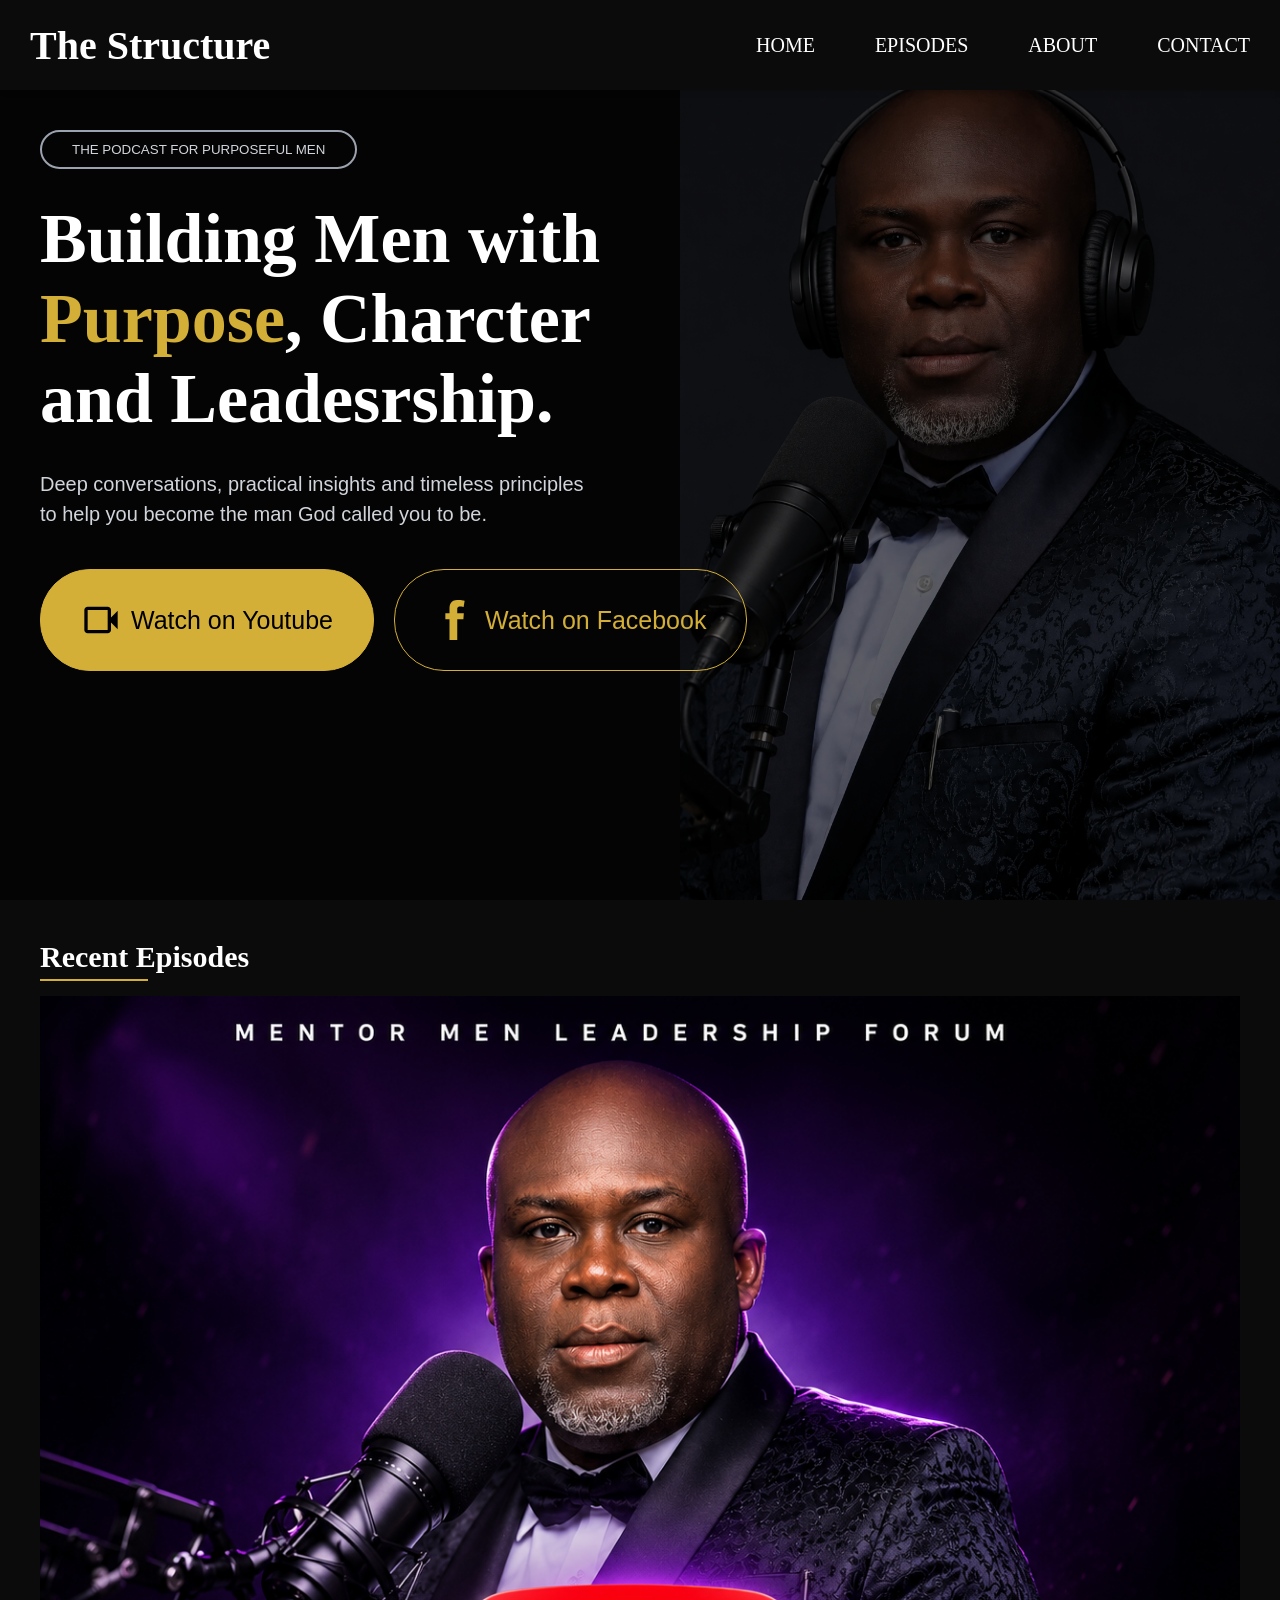
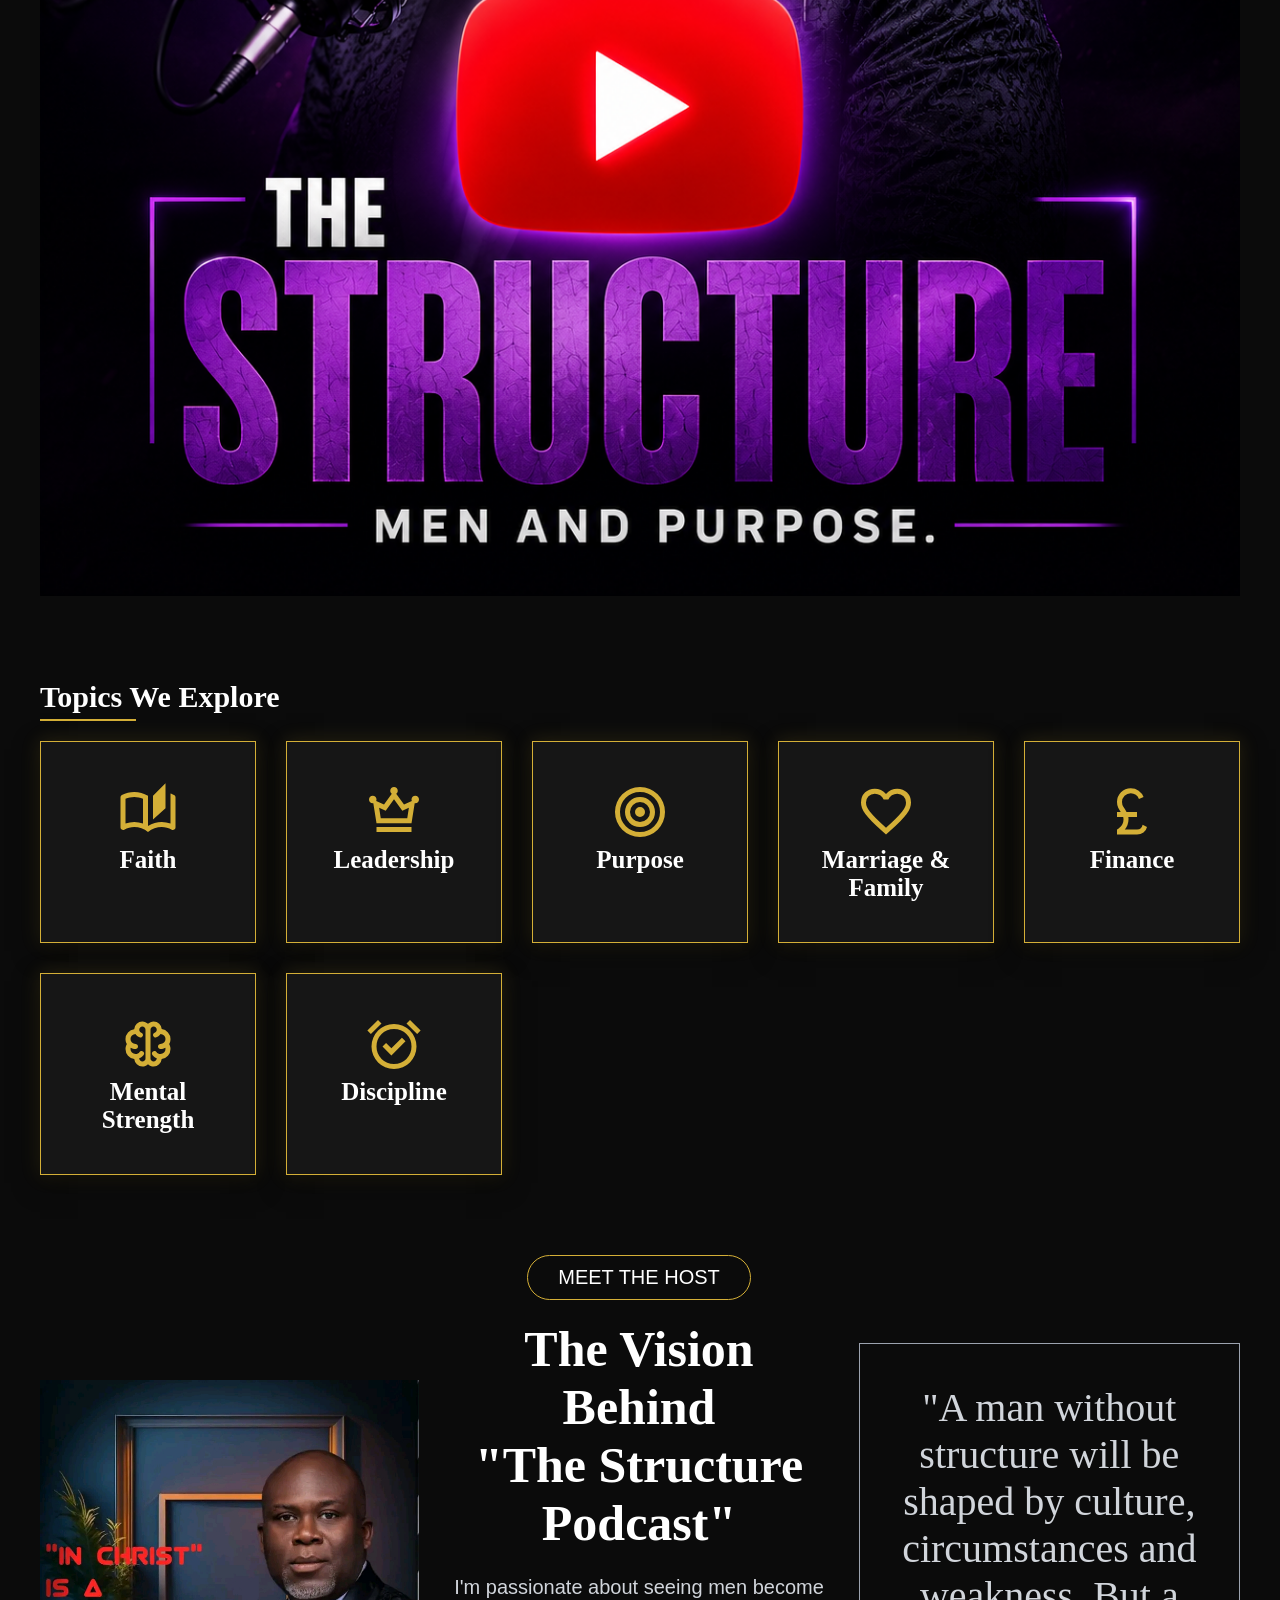
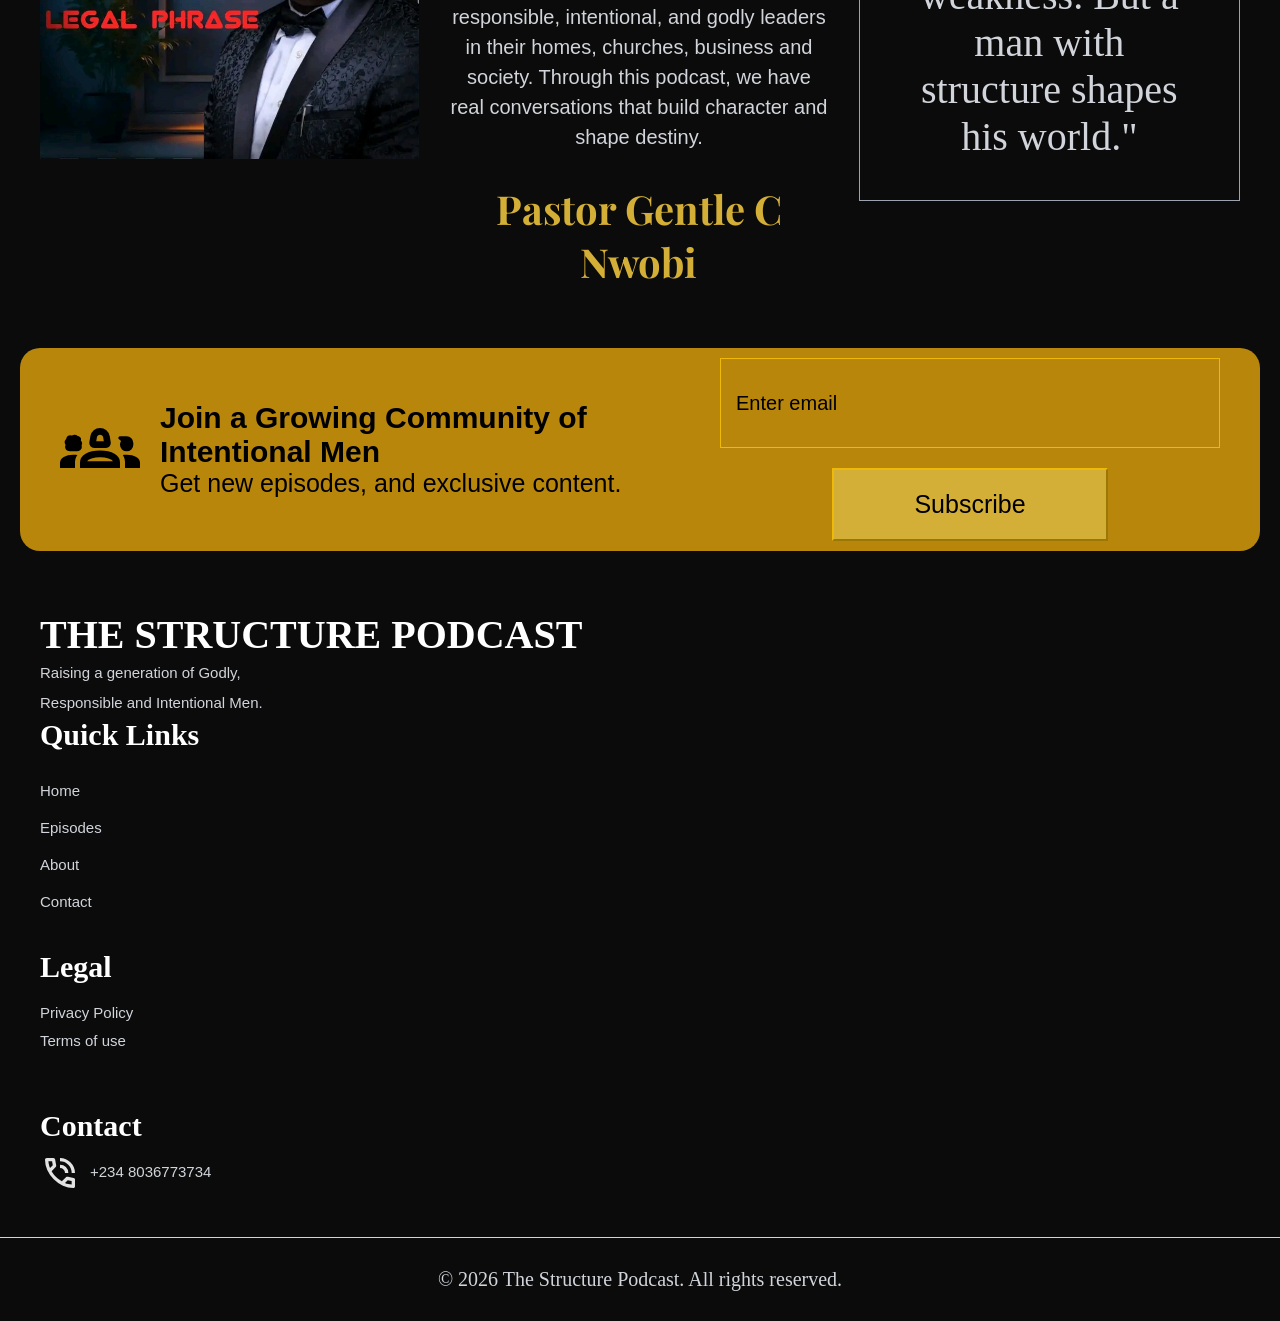
==== commit 243a4654: "final touches" ====
--- a/index.html
+++ b/index.html
@@ -14,10 +14,10 @@
   <nav>
     <ul class="sidebar">
       <li onclick=hideSidebar()><a href="#"><svg xmlns="http://www.w3.org/2000/svg" height="26" viewBox="0 96 960 960" width="26"><path d="m249 849-42-42 231-231-231-231 42-42 231 231 231-231 42 42-231 231 231 231-42 42-231-231-231 231Z"/></svg></a></li>
-      <li><a href="#">Home</a></li>
-      <li><a href="#recent">EPISODES</a></li>
-      <li><a href="#vision">ABOUT</a></li>
-      <li><a href="#contact">CONTACT</a></li>
+      <li onclick="hideSidebar()"><a href="#">HOME</a></li>
+      <li onclick="hideSidebar()"><a href="#recent">EPISODES</a></li>
+      <li onclick="hideSidebar()"><a href="#vision">ABOUT</a></li>
+      <li onclick="hideSidebar()"><a href="#contact">CONTACT</a></li>
     </ul>
     <ul>
       <h1 class="logo">The Structure</h1>
@@ -153,7 +153,7 @@
 
       <div class="recent-img">
         <div class="img">
-          <img src="/img/file_00000000473071f498c5f2fdef663d84.png" alt="">
+          <a href="https://youtube.com/@pastorgentlenwobi9973?si=rRUXcaCrB-jAd3p_" target="_blank"><img src="/img/file_00000000473071f498c5f2fdef663d84.png" alt="Episode image"></a>
         </div>
       </div>
     </section>
@@ -332,6 +332,12 @@
     </section>
   </main>
 
+  <div class="demarcate"></div>
+
+  <footer>
+    <p class="copy-button">&copy; 2026 The Structure Podcast. All rights reserved.</p>
+  </footer>
+
   <script src="script.js"></script>
 </body>
 </html>
--- a/style.css
+++ b/style.css
@@ -661,6 +661,19 @@
   font-family: 'Inter' , sans-serif;
 }
 
+.demarcate {
+  width: 100%;
+  height: 1px;
+  background-color: #d1d5db;
+}
+
+footer {
+  color: #d1d5db;
+  text-align: center;
+  padding: 30px 0;
+  font-size: 20px;
+}
+
 
 
 
@@ -1073,7 +1086,7 @@
   }
 
 }
-@media(max-width: 800px){
+@media(max-width: 900px){
   .hideOnMobile{
     display: none;
   }
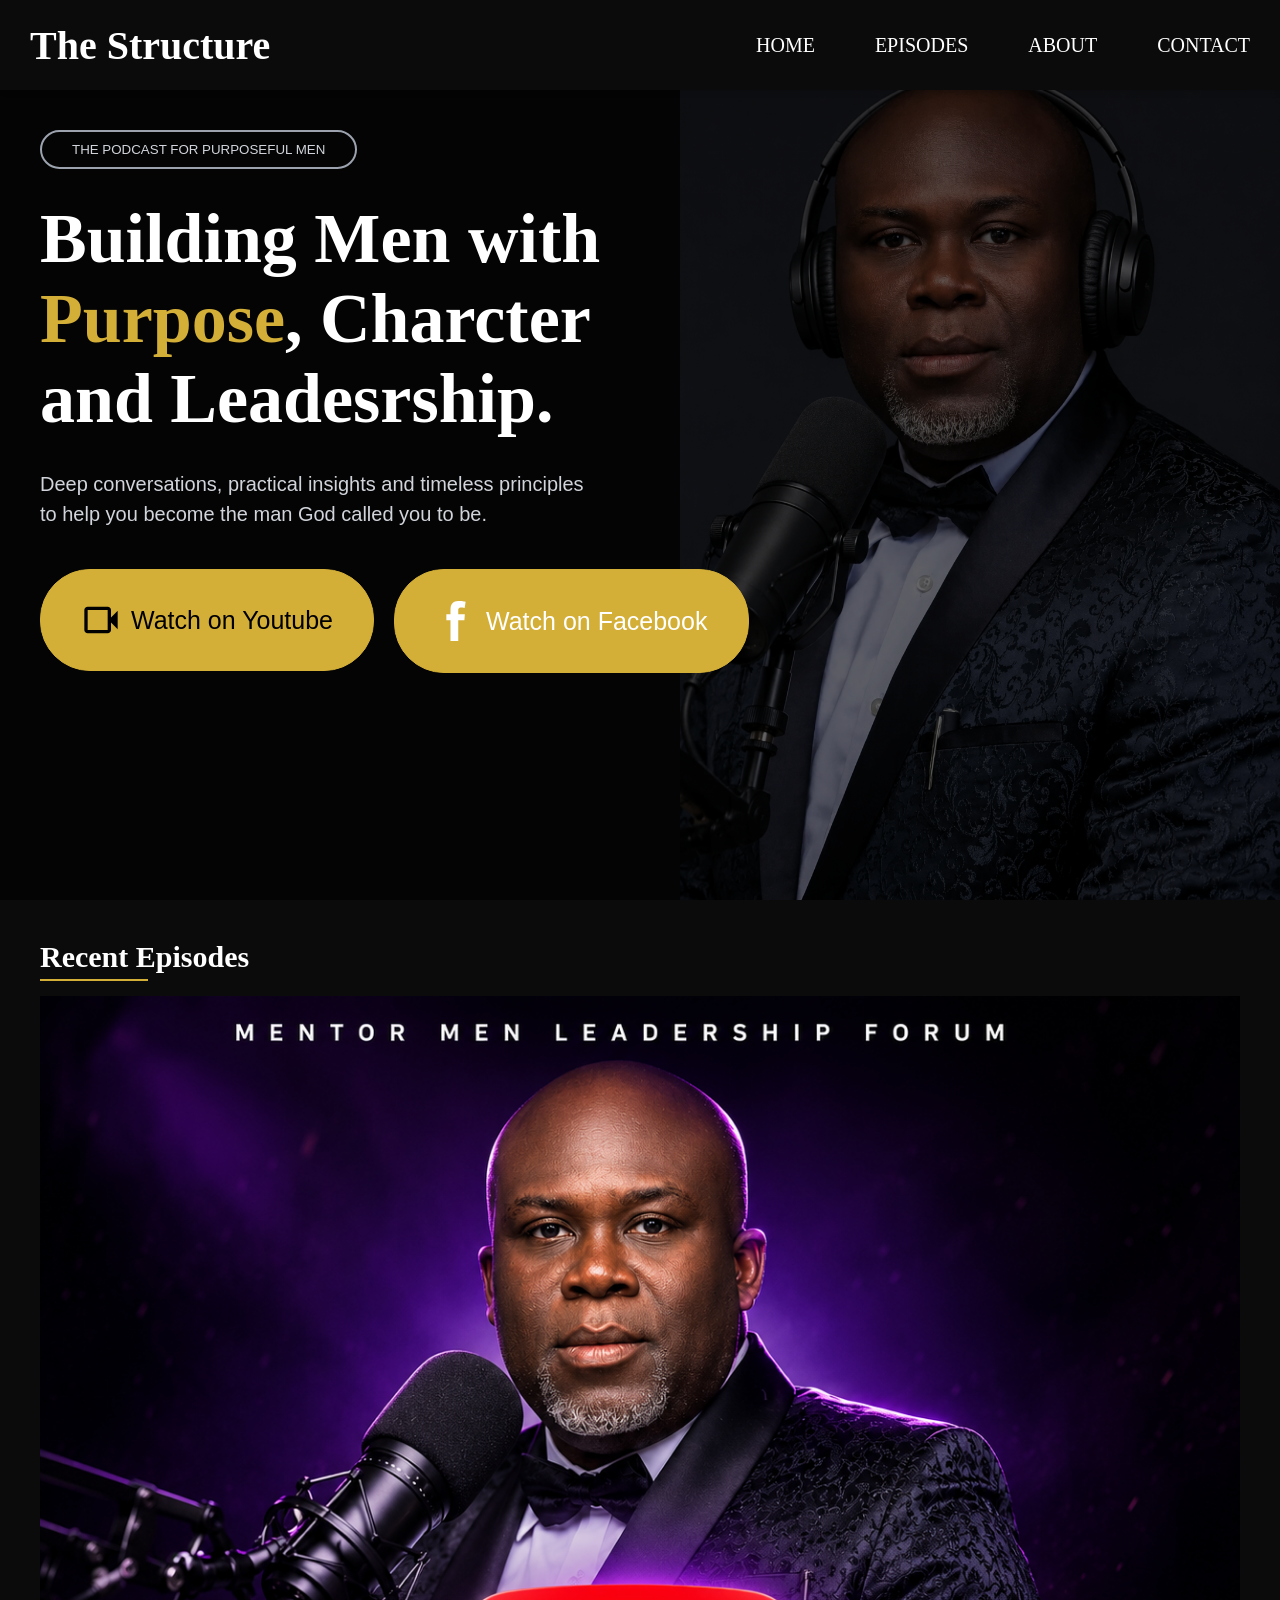
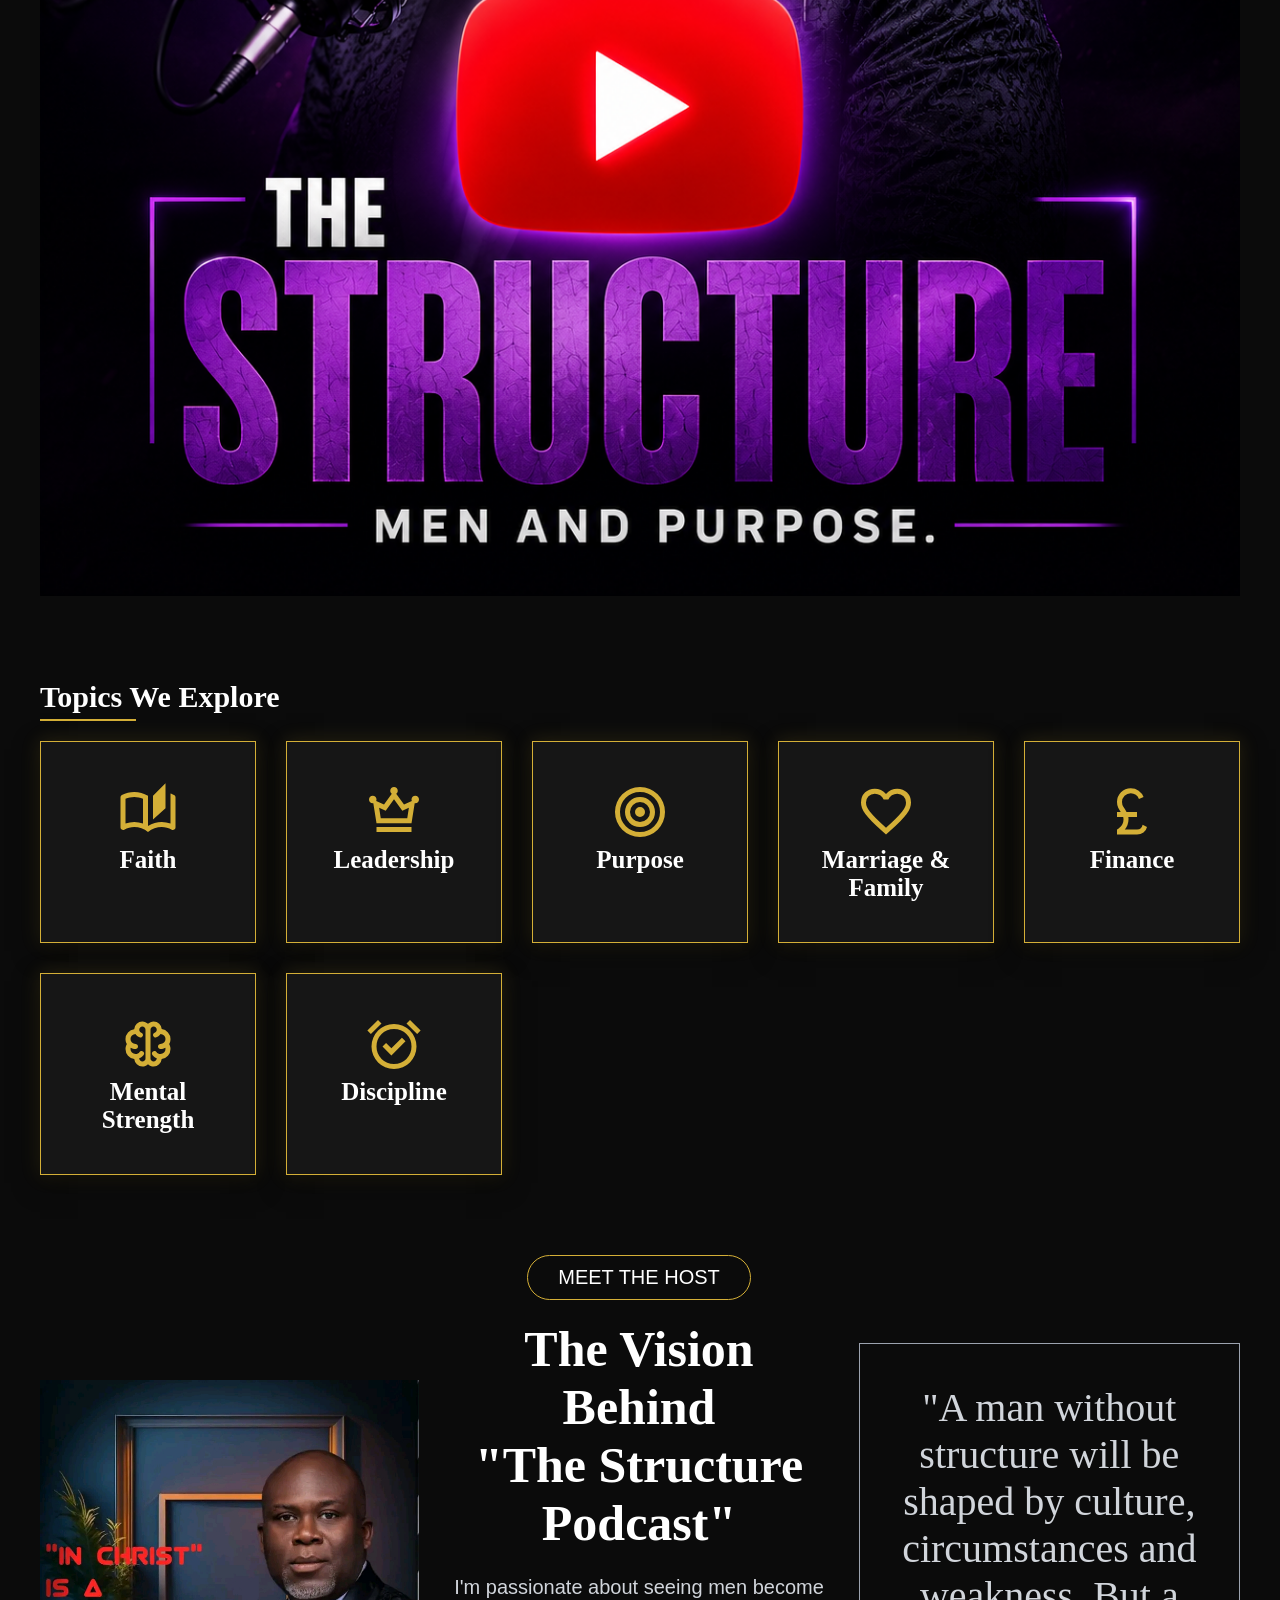
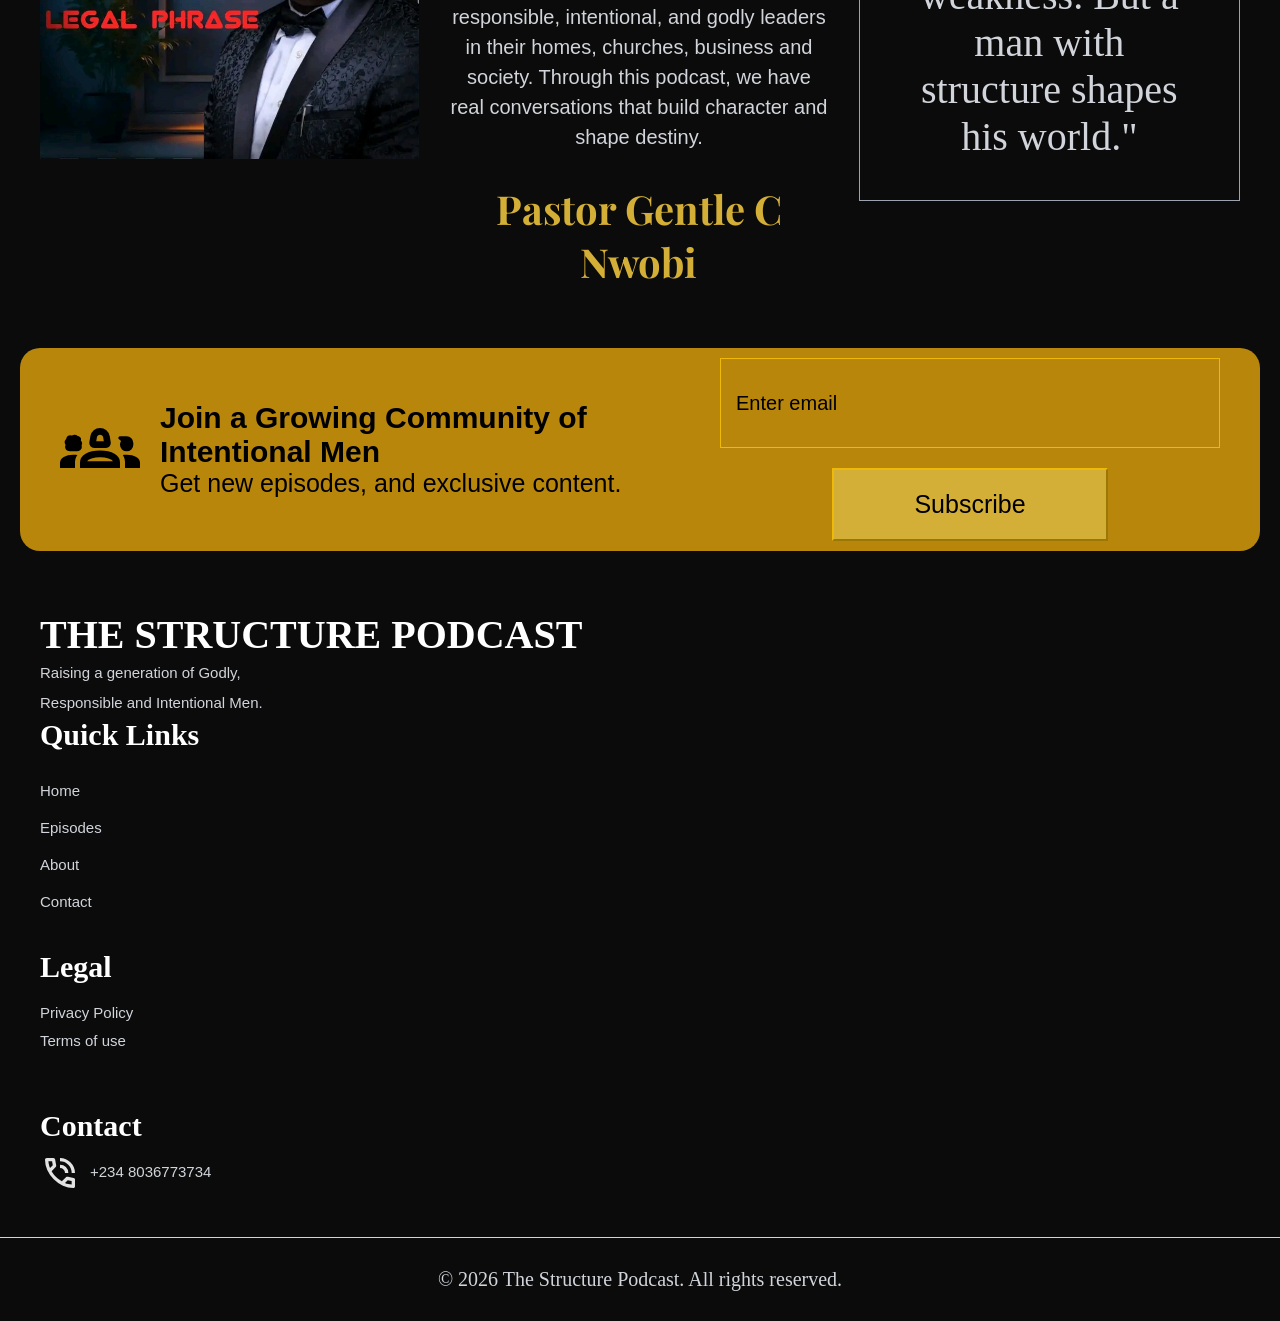
==== commit a943ead6: "added facebook link" ====
--- a/index.html
+++ b/index.html
@@ -43,12 +43,13 @@
           </button>
         </div>
         <div class="button">
-          <button class="button-2"><?xml version="1.0" encoding="utf-8"?>
-<svg fill="#000000" height="800px" width="800px" version="1.1" id="Layer_1" xmlns="http://www.w3.org/2000/svg" xmlns:xlink="http://www.w3.org/1999/xlink" 
+          <button class="button-2">
+            <a href="https://facebook.com/pastorgentlenwobi9973" target="_blank"><svg fill="#000000" height="800px" width="800px" version="1.1" id="Layer_1" xmlns="http://www.w3.org/2000/svg" xmlns:xlink="http://www.w3.org/1999/xlink" 
 	 viewBox="-337 273 123.5 256" xml:space="preserve">
 <path d="M-260.9,327.8c0-10.3,9.2-14,19.5-14c10.3,0,21.3,3.2,21.3,3.2l6.6-39.2c0,0-14-4.8-47.4-4.8c-20.5,0-32.4,7.8-41.1,19.3
 	c-8.2,10.9-8.5,28.4-8.5,39.7v25.7H-337V396h26.5v133h49.6V396h39.3l2.9-38.3h-42.2V327.8z"/>
-          </svg>Watch on Facebook</button>
+</svg>Watch on Facebook</a>
+          </button>
         </div>
       </div>
     </div>
--- a/style.css
+++ b/style.css
@@ -161,15 +161,14 @@
   padding: 30px 40px;;
 }
 
-.button .button-2 {
-  background-color: transparent;
+.button .button-2 a{
+  background-color: none;
   border: #D4AF37 1px solid;
-  color: #D4AF37;
+  color: #fff;
   display: flex;
   align-items: center;
   padding: 30px 40px;
   font-size: 25px;
-  color: #D4AF37;
   border-radius: 50px;
 }
 
@@ -179,7 +178,7 @@
 }
 
 .button .button-2 svg {
-  fill: #D4AF37;
+  fill: #fff;
 }
 
 .hero-button svg {
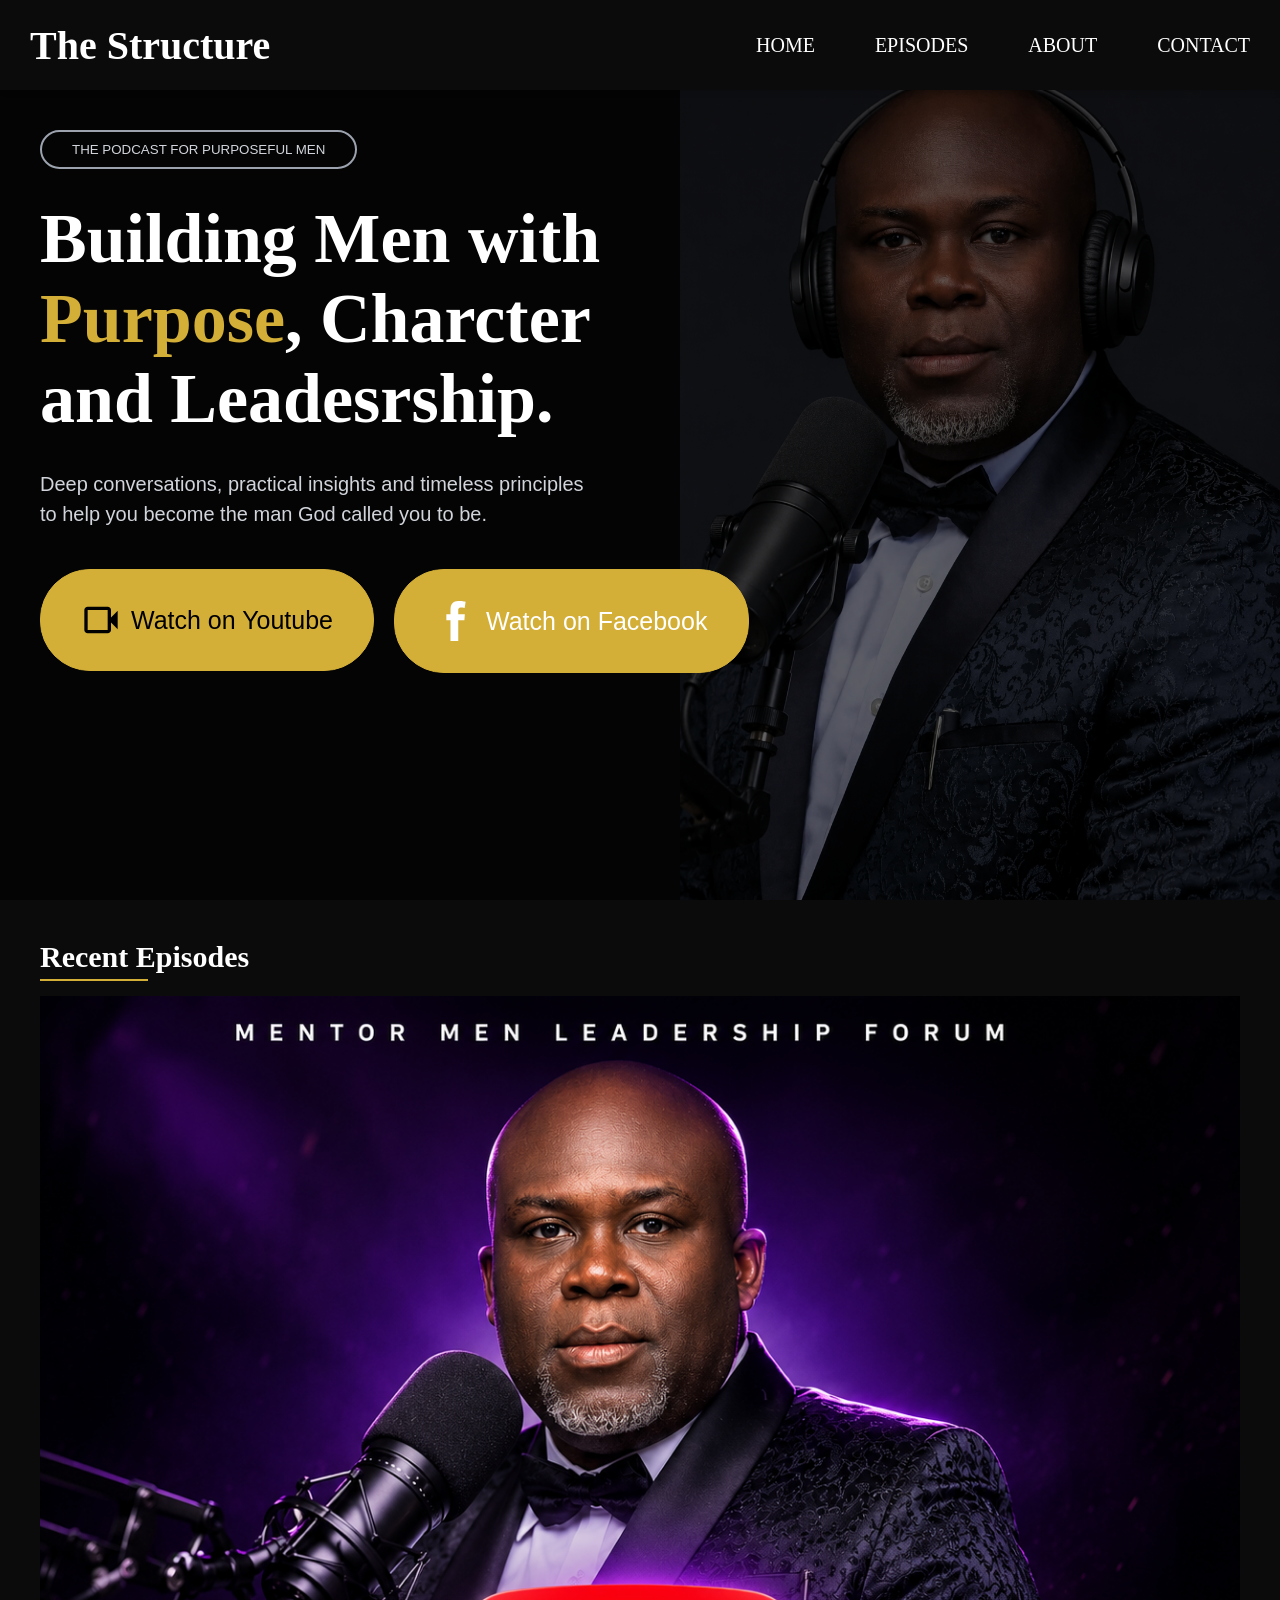
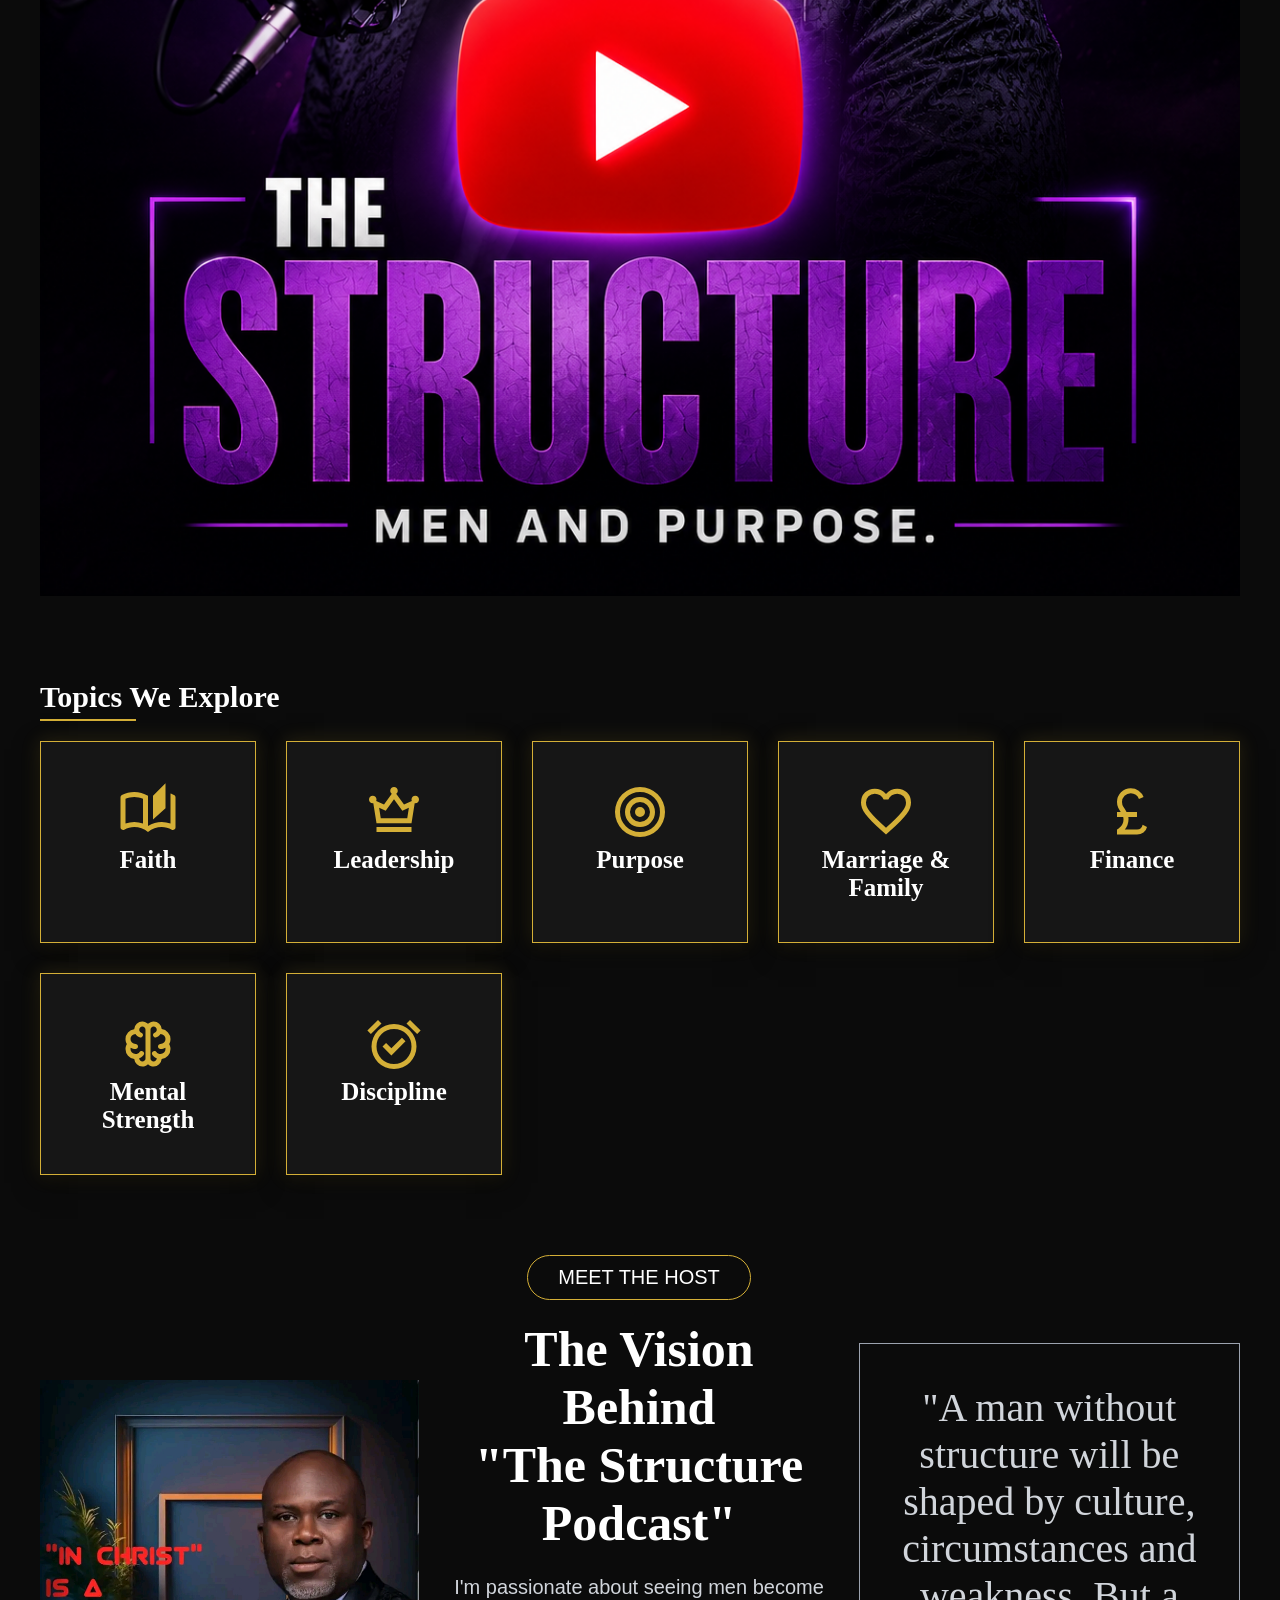
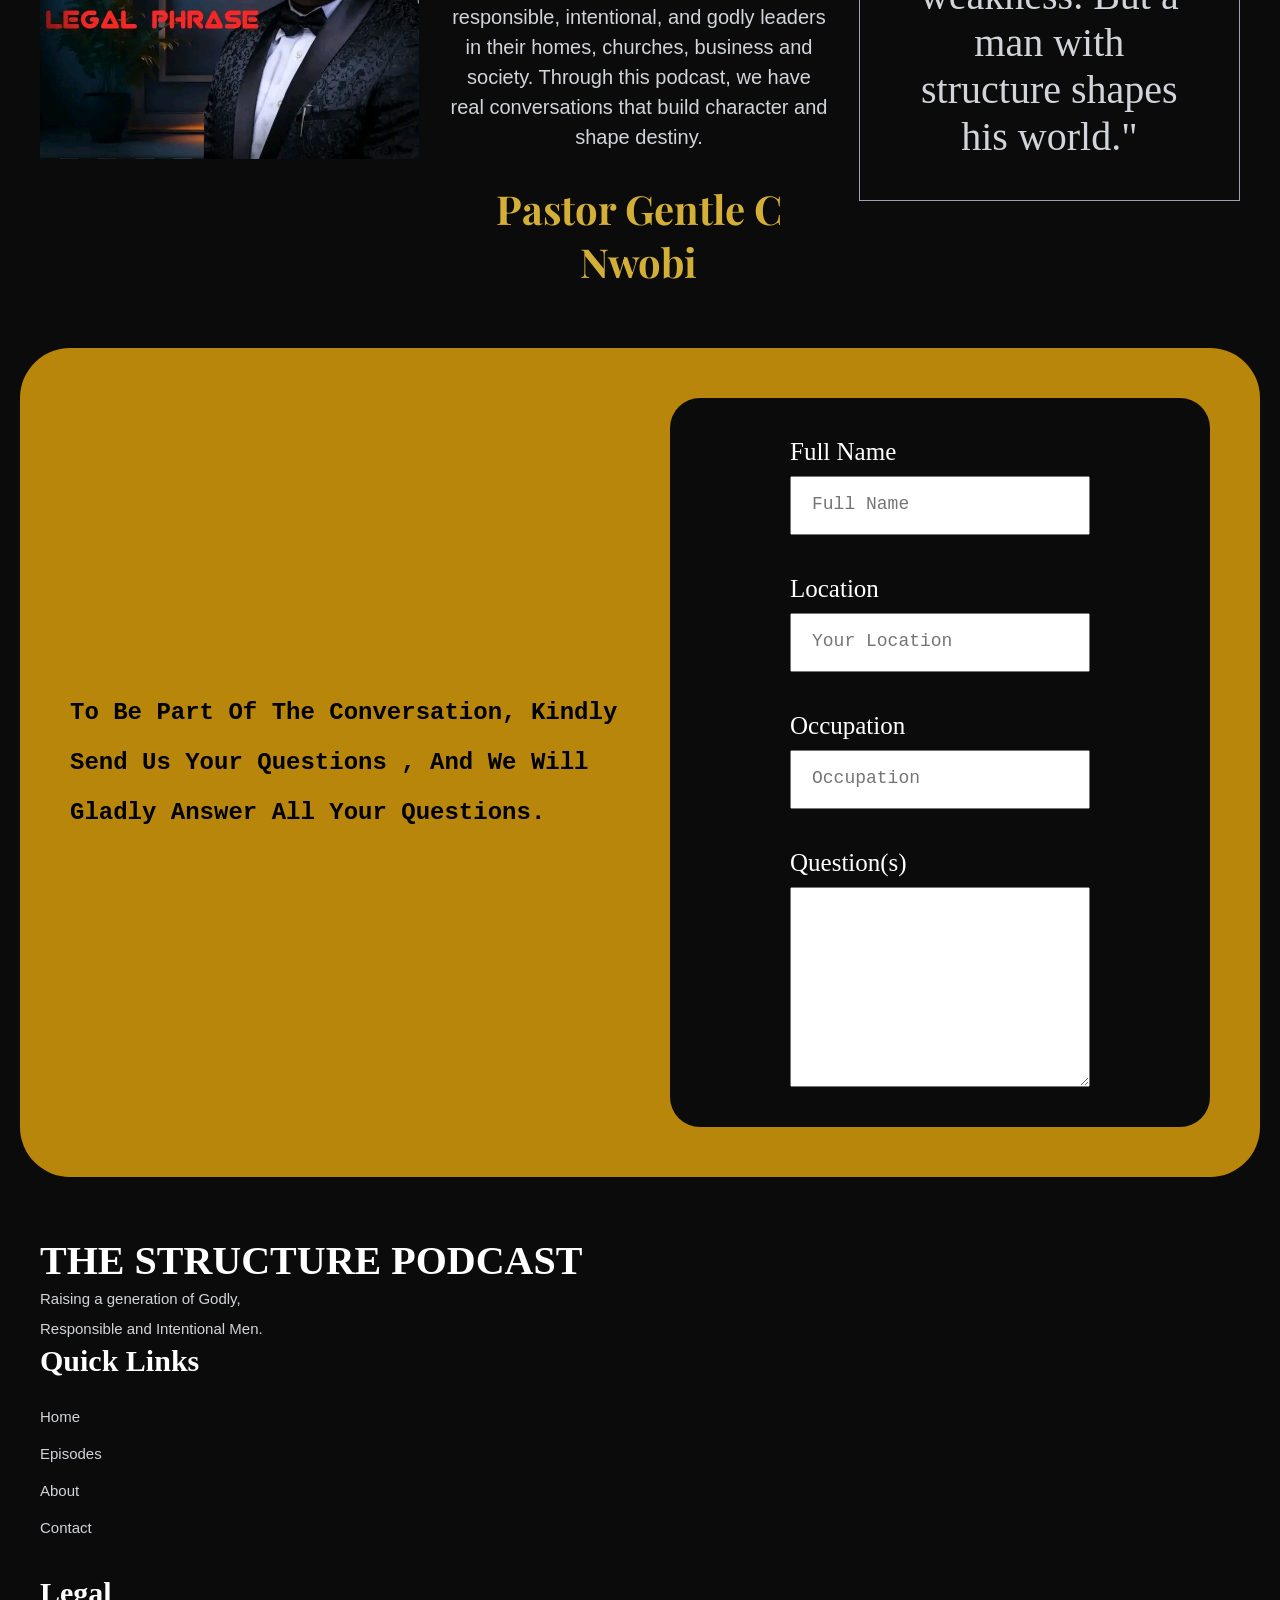
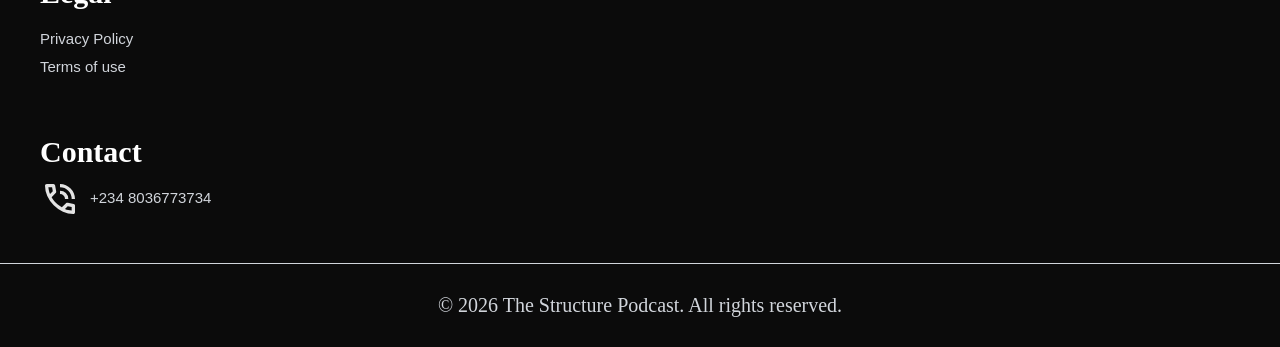
==== commit 890256f0: "worked on input field" ====
--- a/index.html
+++ b/index.html
@@ -267,27 +267,32 @@
 
     <section class="join">
       <div class="join-flex">
-        <div class="grow">
-          <div class="join-svg">
-            <span>
-            <svg xmlns="http://www.w3.org/2000/svg" height="24px" viewBox="0 -960 960 960" width="24px" fill="#e3e3e3"><path d="M411-480q-28 0-46-21t-13-49l12-72q8-43 40.5-70.5T480-720q44 0 76.5 27.5T597-622l12 72q5 28-13 49t-46 21H411Zm24-80h91l-8-49q-2-14-13-22.5t-25-8.5q-14 0-24.5 8.5T443-609l-8 49ZM124-441q-23 1-39.5-9T63-481q-2-9-1-18t5-17q0 1-1-4-2-2-10-24-2-12 3-23t13-19l2-2q2-19 15.5-32t33.5-13q3 0 19 4l3-1q5-5 13-7.5t17-2.5q11 0 19.5 3.5T208-626q1 0 1.5.5t1.5.5q14 1 24.5 8.5T251-596q2 7 1.5 13.5T250-570q0 1 1 4 7 7 11 15.5t4 17.5q0 4-6 21-1 2 0 4l2 16q0 21-17.5 36T202-441h-78Zm676 1q-33 0-56.5-23.5T720-520q0-12 3.5-22.5T733-563l-28-25q-10-8-3.5-20t18.5-12h80q33 0 56.5 23.5T880-540v20q0 33-23.5 56.5T800-440ZM0-240v-63q0-44 44.5-70.5T160-400q13 0 25 .5t23 2.5q-14 20-21 43t-7 49v65H0Zm240 0v-65q0-65 66.5-105T480-450q108 0 174 40t66 105v65H240Zm560-160q72 0 116 26.5t44 70.5v63H780v-65q0-26-6.5-49T754-397q11-2 22.5-2.5t23.5-.5Zm-320 30q-57 0-102 15t-53 35h311q-9-20-53.5-35T480-370Zm0 50Zm1-280Z"/></svg>
-            </span>
-         </div>
-         <div class="join-text">
-          <h3>Join a Growing Community of Intentional Men</h3>
-          <p>Get new episodes, and exclusive content.</p>
-         </div>
-        </div>
-
-        <div class="join-input">
-          <div class="mail">
-            <input type="email" name="email" placeholder="Enter email">
-          </div>
-          <div class="subscribe">
-            <button>Subscribe</button>
-          </div>
-        </div>
-
+        <div class="join-text">
+          <h1>To be part of the conversation, kindly send us your questions , and we will gladly answer all your questions.</h1>
+        </div>
+        <div class="join-form">
+          <form action="GET">
+            <div class="input">
+              <label for="Name">Full Name</label>
+              <input type="text" name="Name" placeholder="Full Name" required>
+            </div>
+
+            <div class="input">
+              <label for="location">Location</label>
+              <input type="text" name="location" placeholder="Your Location" required>
+            </div>
+
+            <div class="input">
+              <label for="work">Occupation</label>
+              <input type="text" name="work" placeholder="Occupation" required>
+            </div>
+
+            <div class="text">
+              <label for="text">Question(s)</label>
+              <textarea name="text" id=""></textarea>
+            </div>
+          </form>
+        </div>
       </div>
     </section>
 
--- a/style.css
+++ b/style.css
@@ -501,75 +501,57 @@
   font-size: 40px;
   padding: 40px;
 }
-/* subscribe section */
+/* Question section */
 .join {
   padding: 20px;
 }
 
 .join-flex {
-  border-radius: 20px;
+  border-radius: 50px;
   background-color: #b8860b;
-  display: flex;
-  align-items: center;
+  padding: 50px;
+  display: flex;
+  justify-content: space-around;
+  align-items: center;
+}
+
+.join-text h1{
+  justify-content: center;
+  width: 600px;
+  text-transform: capitalize;
+  line-height: 50px;
+  font-family: 'Courier New', Courier, monospace;
+}
+
+.join-form{
+  background: #0b0b0b;
+  padding: 20px 100px;
+  border-radius: 30px;
+}
+
+.input, .text{
+  padding: 20px;
+  color: #fff;
+  display: flex;
+  flex-direction: column;
   gap: 10px;
-  justify-content: space-between;
-  padding: 10px 40px;
-}
-
-.grow {
-  display: flex;
-  align-items: center;
-  gap: 20px;
-}
-
-.join-svg svg {
-  width: 80px;
-  height: 80px;
-  fill: black;
-}
-
-.join-text h3 {
-  font-size: 30px;
-  font-family: 'Inter'  , sans-serif;
-}
-
-.join-text p {
   font-size: 25px;
-  color: black;
-  font-family: 'Inter' , sans-serif;
-}
-
-.join-input {
-  display: flex;
-  align-items: center;
-  flex-direction: column;
-  gap: 20px;
-}
-
-.mail input {
-  width: 500px;
-  height: 90px;
-  padding: 12px 15px;
-  border: 1px solid #efb908;
-  background: none;
-  font-size: 20px;
-}
-
-
-.mail input::placeholder {
-  font-size: 20px;
-  color: black;
-}
-
-.subscribe {
-
-}
-
-.subscribe button{
-  padding:20px 80px;
-  font-size: 25px;
-  background-color: #D4AF37;
-  border-color: #efb908;
+}
+
+.input input {
+  width: 300px;
+  padding: 20px;
+  font-family: 'Courier New', Courier, monospace;
+}
+
+textarea {
+  width: 300px;
+  height: 200px;
+  padding: 20px;
+}
+
+.input input::placeholder {
+  font-size: 18px;
 }
 
 .podcast {
@@ -825,34 +807,18 @@
     flex-direction: column;
   }
 
-  .join-text h3 {
+  .join-text h1 {
     font-size: 20px;
-  }
-
-  .join-text p {
-    padding-top: 10px;
-  }
-
-  .join-svg svg {
-    width: 50px;
-    height: 50px;
-  }
-
-  .join-input {
-    flex-direction: column;
-    gap: 10px;
-  }
-
-  .mail input {
-    width: 100%;
-    height: 80px;
-  }
-
-  .subscribe button{
-    width: 100%;
-  }
-
-  .join-text p {
+    line-height: 30px;
+    width: 300px;
+    text-align: center;
+  }.join-flex {
+    border-radius: 20px;
+  }.input input {
+    width: 300px;
+  }.input label {
+    font-size: 20px;
+  }.text textarea {
     font-size: 15px;
   }
 
@@ -865,6 +831,10 @@
     text-align: start;
   }
 
+  .links {
+    padding-top: 5px;
+  }
+
   .links a {
     align-items: start;
   }
@@ -872,6 +842,10 @@
   .legal {
     padding: 60px 0;
   }
+
+  /* .legal-text {
+    padding-top: 5px;
+  } */
 
   .podcast-text-1 h1 {
     font-size: 35px;
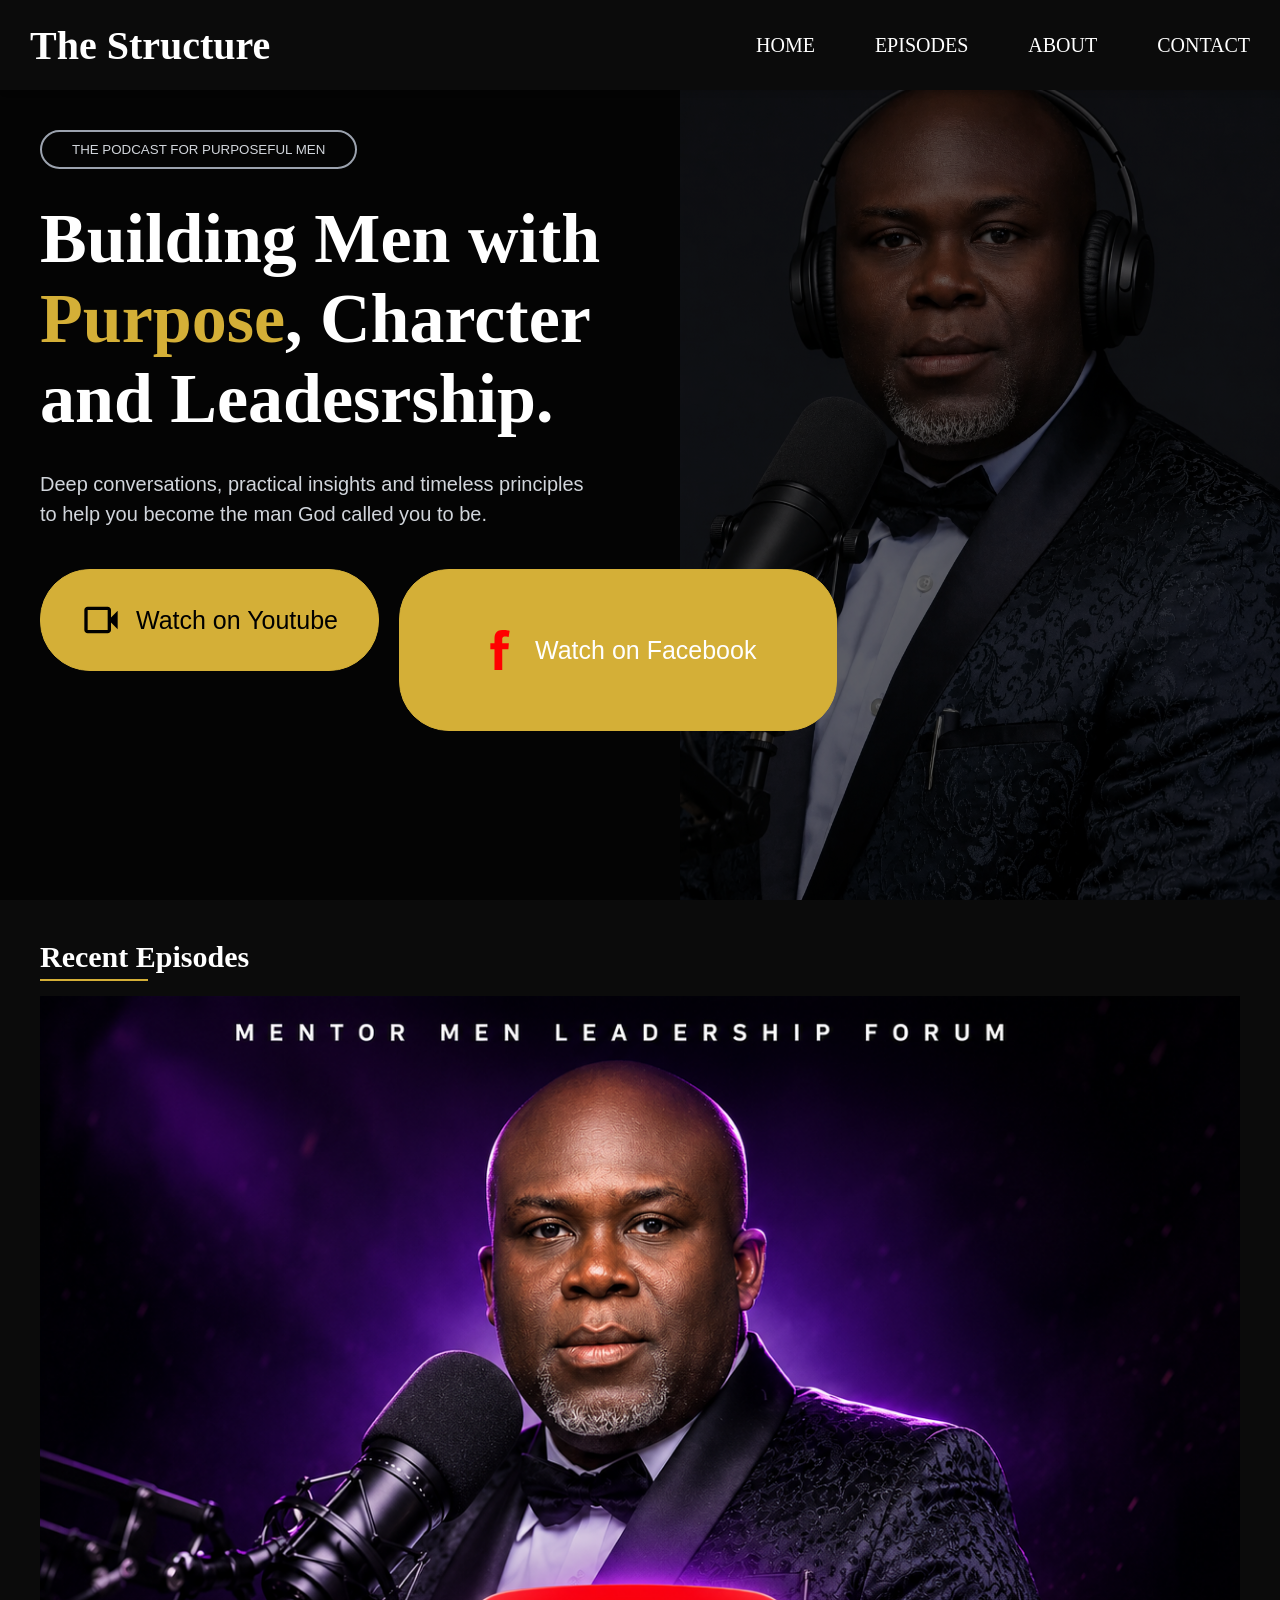
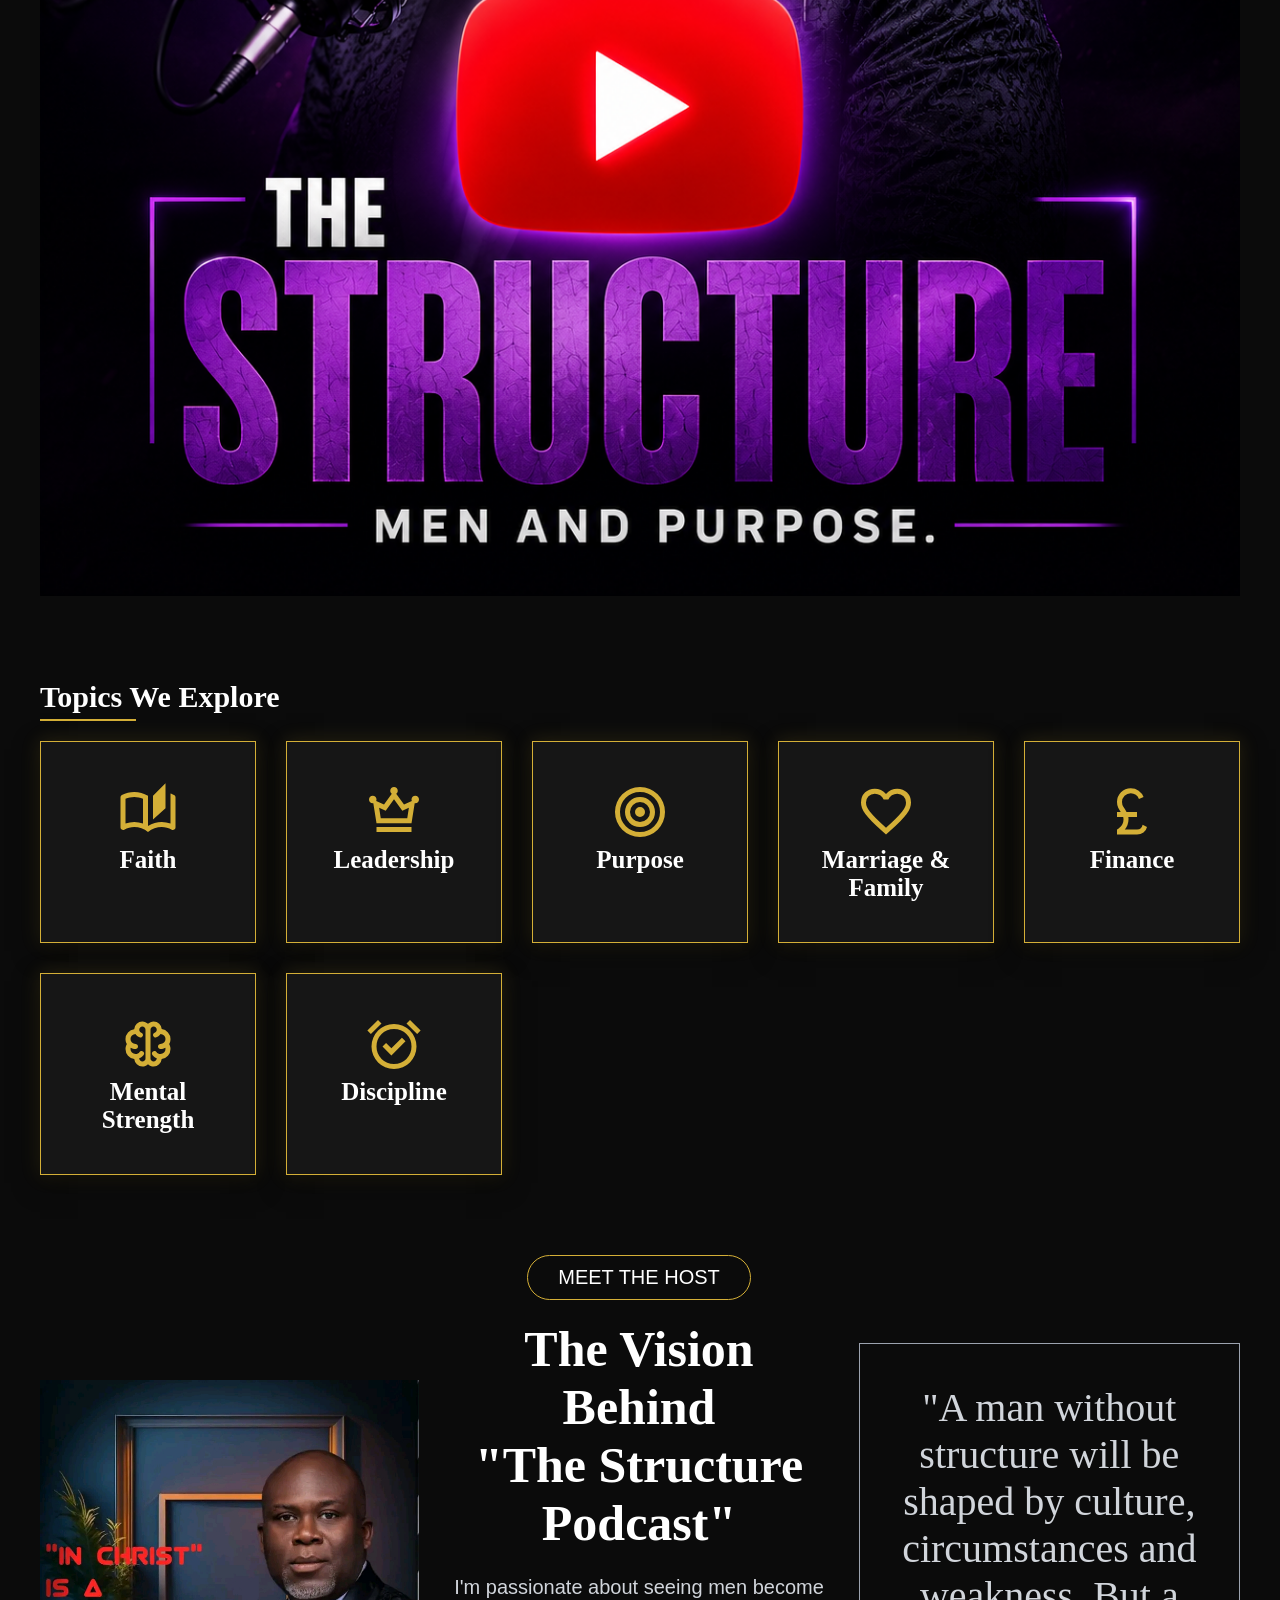
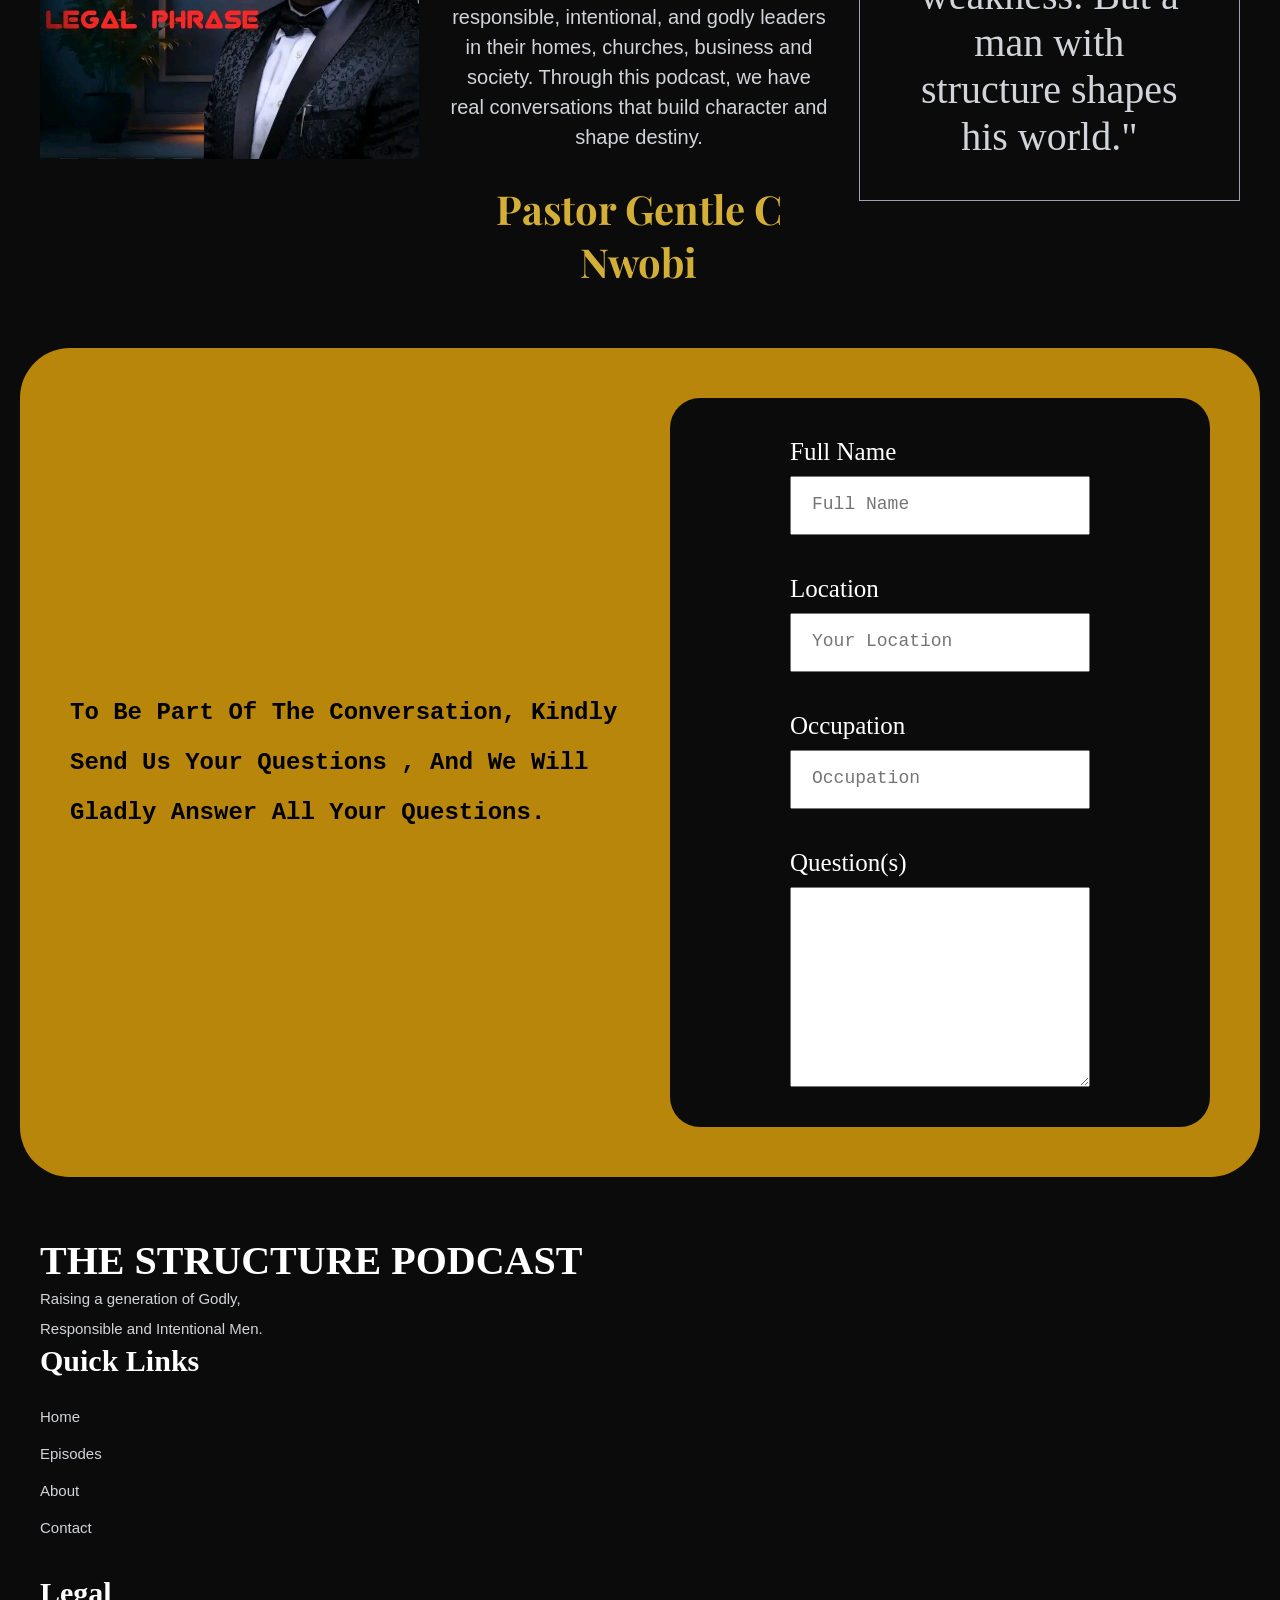
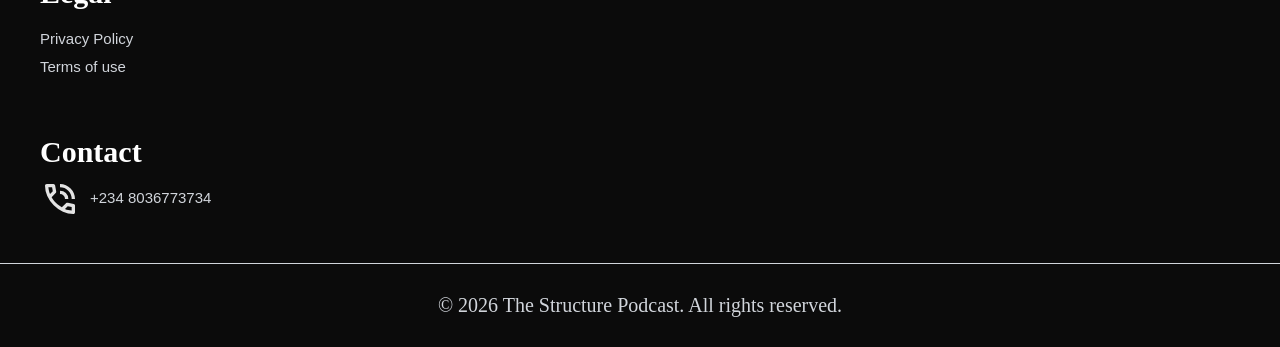
==== commit 3200c05d: "worked on facebook button" ====
--- a/index.html
+++ b/index.html
@@ -44,7 +44,7 @@
         </div>
         <div class="button">
           <button class="button-2">
-            <a href="https://facebook.com/pastorgentlenwobi9973" target="_blank"><svg fill="#000000" height="800px" width="800px" version="1.1" id="Layer_1" xmlns="http://www.w3.org/2000/svg" xmlns:xlink="http://www.w3.org/1999/xlink" 
+            <a href="https://facebook.com/pastorgentlenwobi9973" target="_blank"><svg fill="#00000" height="800px" width="800px" version="1.1" id="Layer_1" xmlns="http://www.w3.org/2000/svg" xmlns:xlink="http://www.w3.org/1999/xlink" 
 	 viewBox="-337 273 123.5 256" xml:space="preserve">
 <path d="M-260.9,327.8c0-10.3,9.2-14,19.5-14c10.3,0,21.3,3.2,21.3,3.2l6.6-39.2c0,0-14-4.8-47.4-4.8c-20.5,0-32.4,7.8-41.1,19.3
 	c-8.2,10.9-8.5,28.4-8.5,39.7v25.7H-337V396h26.5v133h49.6V396h39.3l2.9-38.3h-42.2V327.8z"/>
--- a/style.css
+++ b/style.css
@@ -155,13 +155,13 @@
   color: black;
   display: flex;
   align-items: center;
-  gap: 10px;
+  gap: 15px;
   text-decoration: none;
   font-size: 25px;
   padding: 30px 40px;;
 }
 
-.button .button-2 a{
+.button .button-2 {
   background-color: none;
   border: #D4AF37 1px solid;
   color: #fff;
@@ -172,13 +172,18 @@
   border-radius: 50px;
 }
 
+.button .button-2 a{
+  color: #fff;
+}
+
 .button button svg {
   width: 40px;
   height: 40px;
+  fill: black;
 }
 
 .button .button-2 svg {
-  fill: #fff;
+  fill: red;
 }
 
 .hero-button svg {
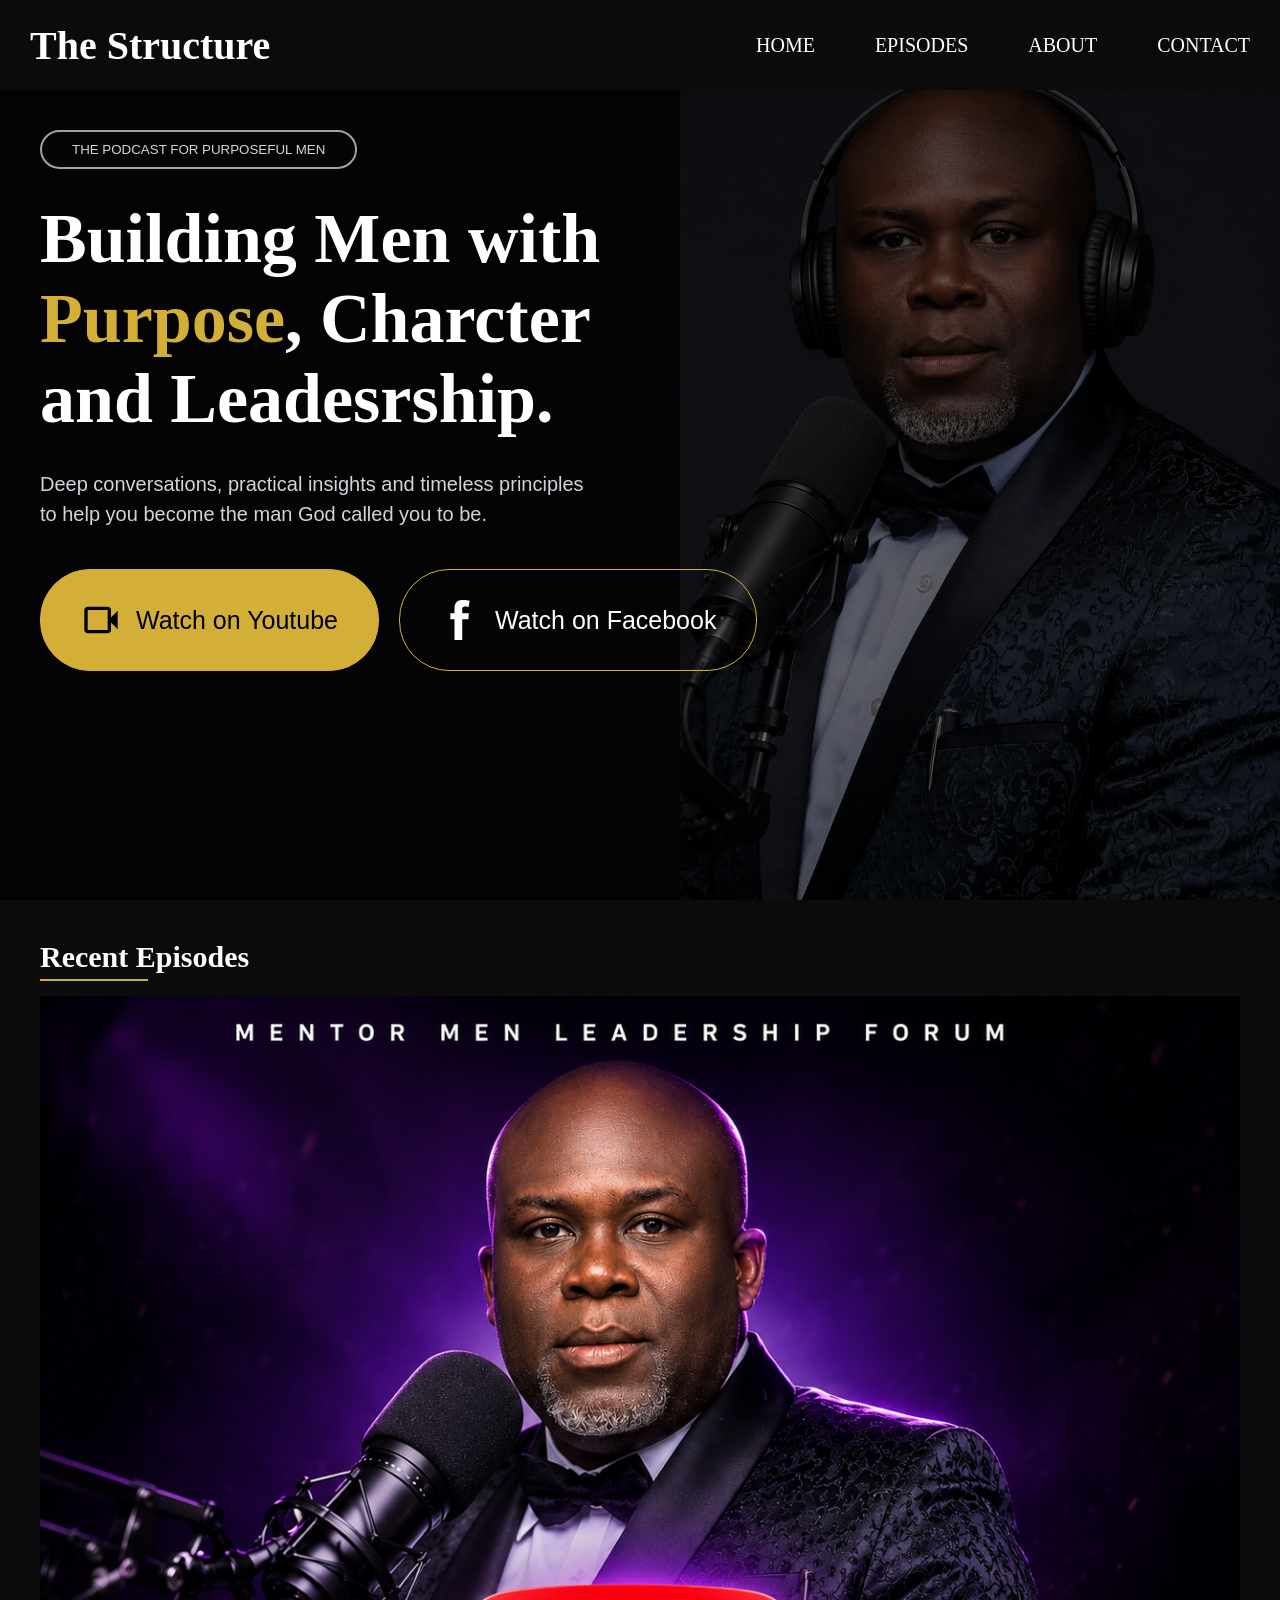
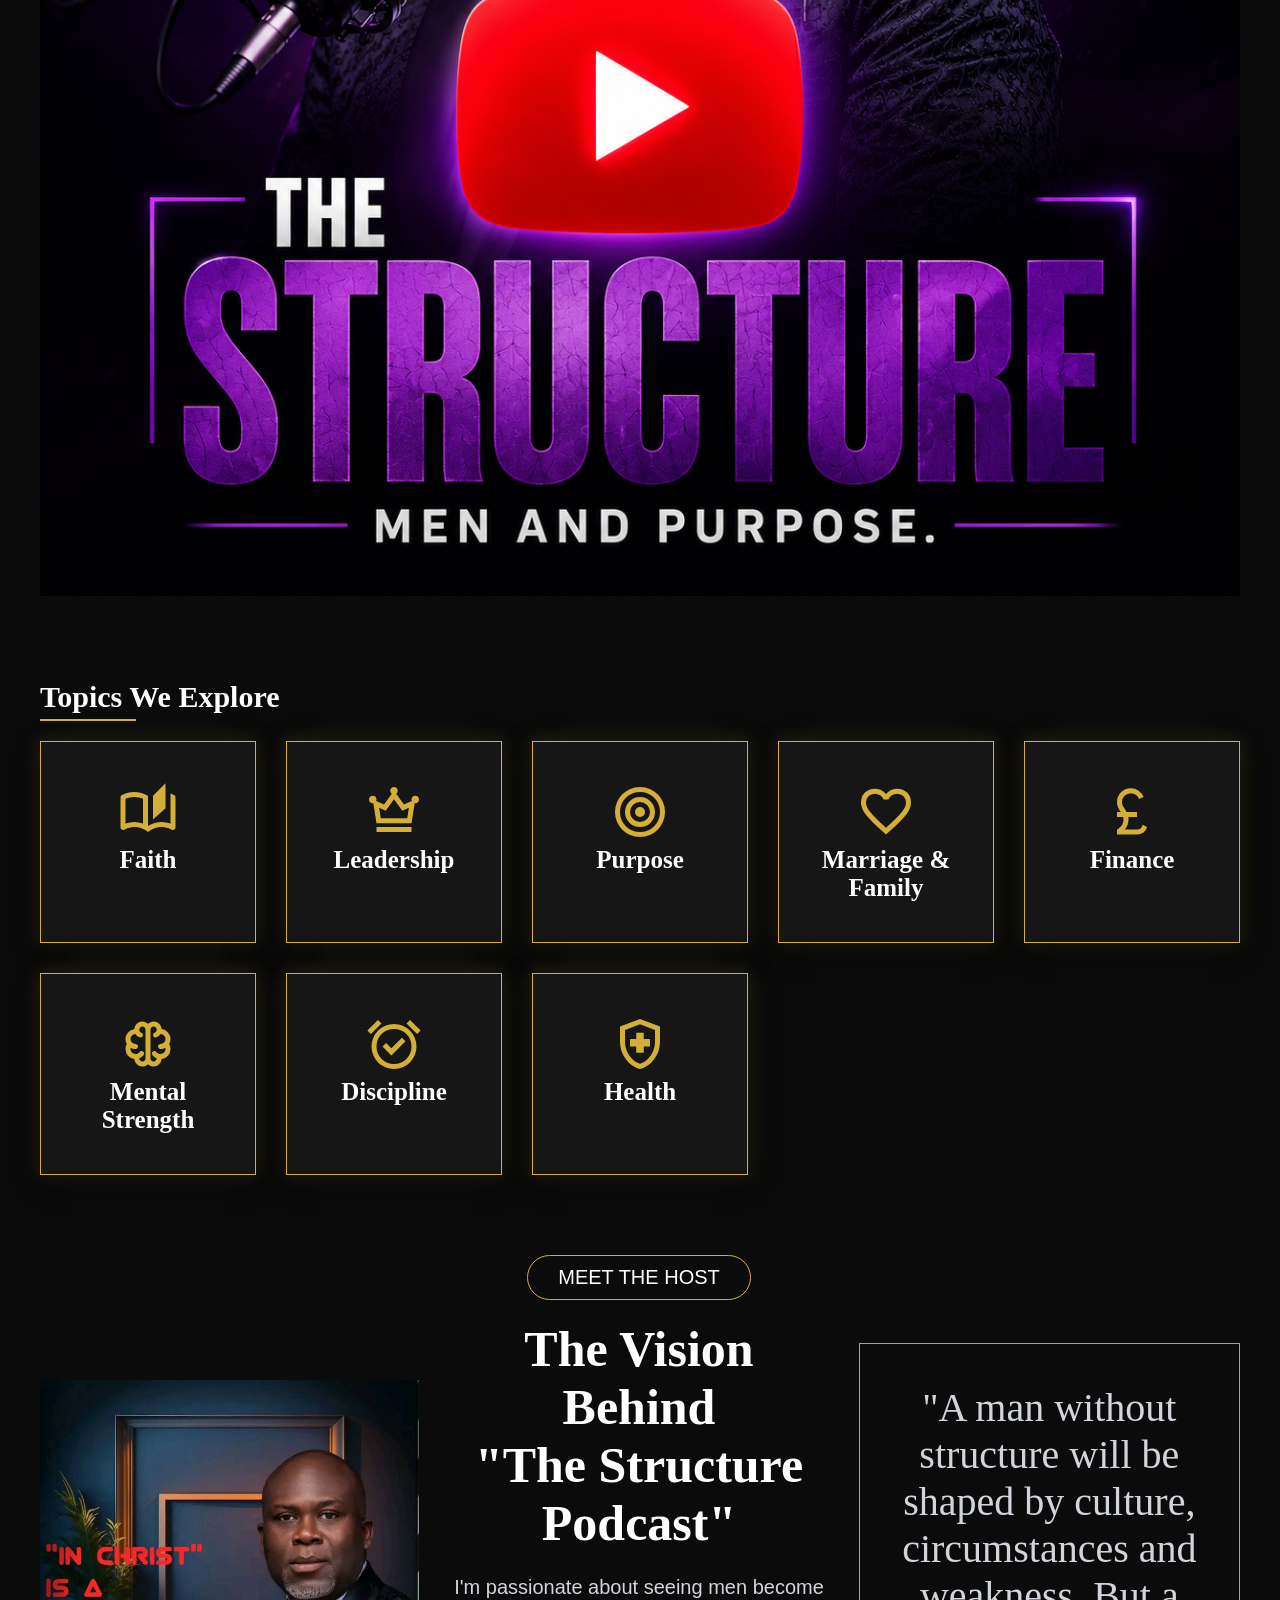
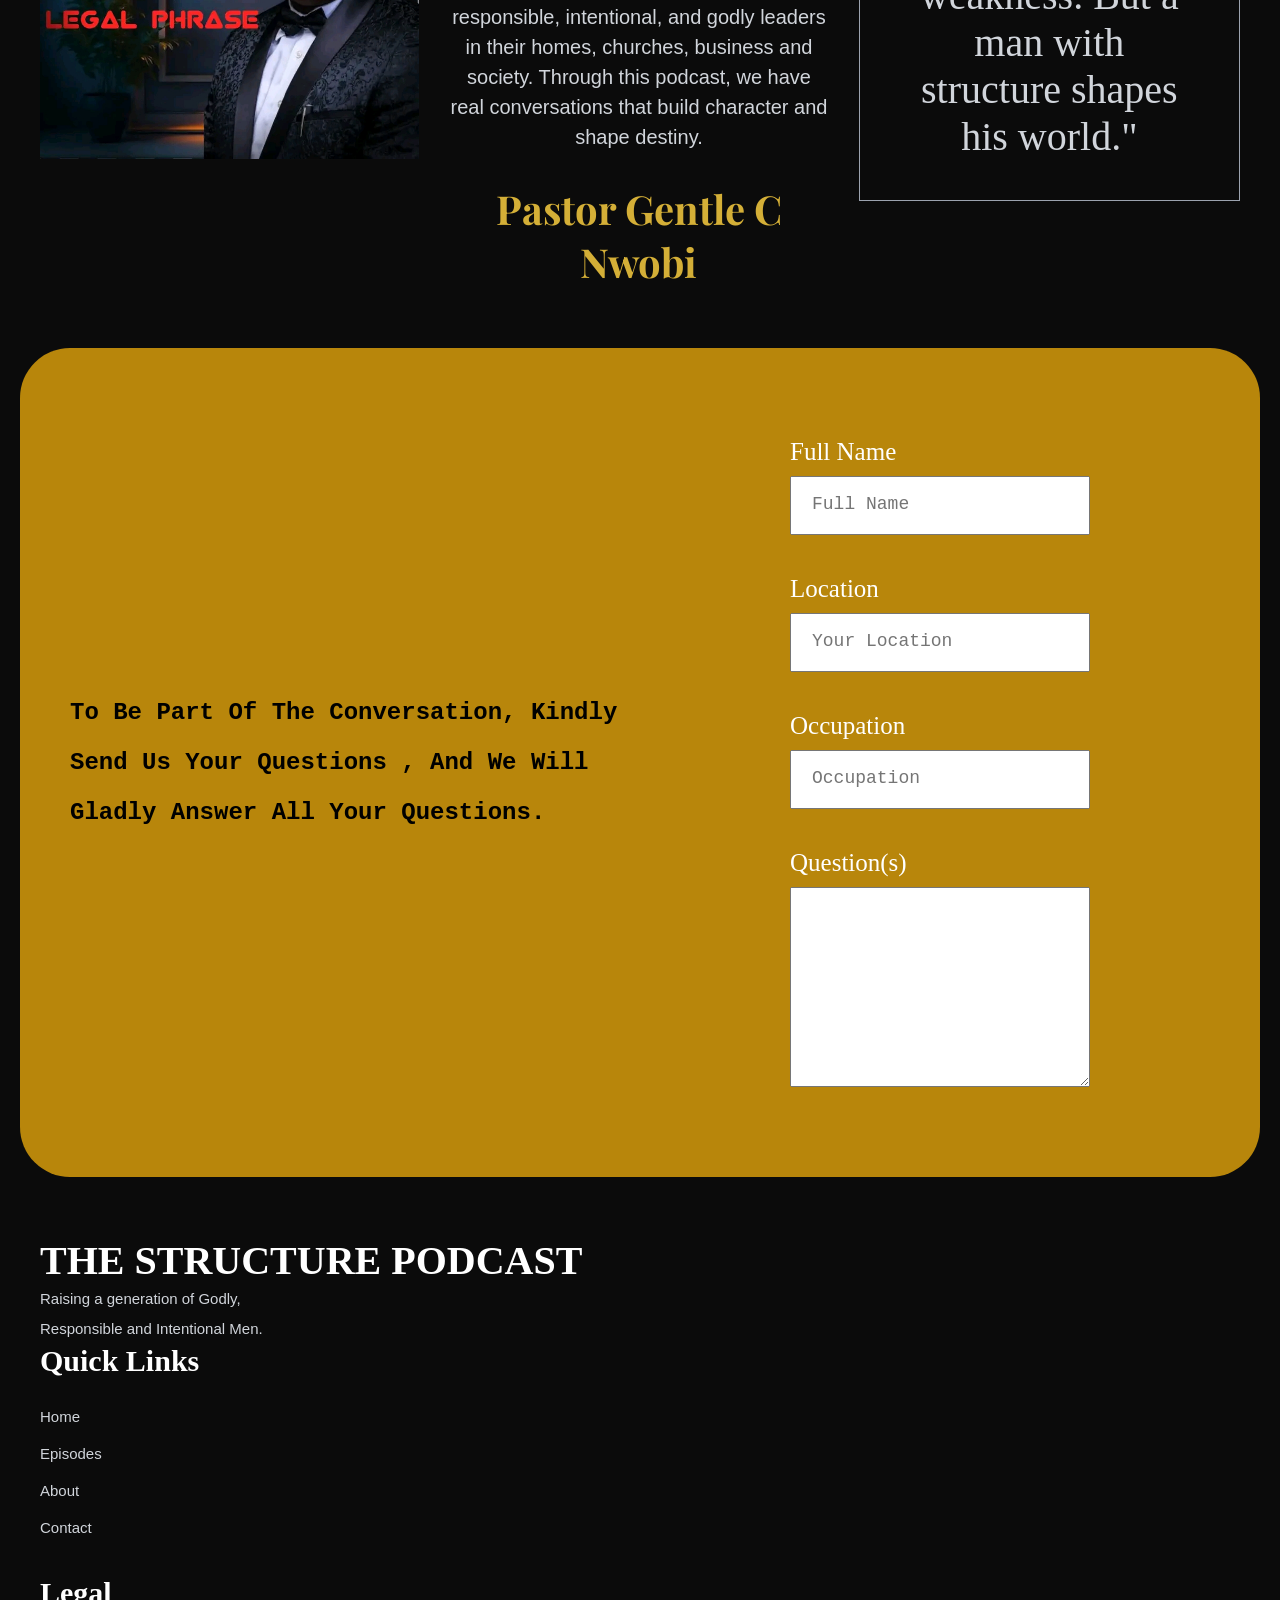
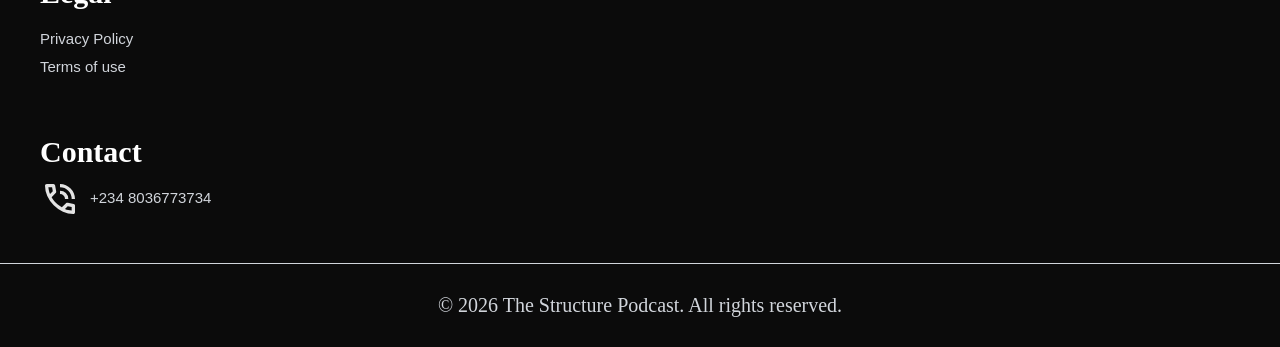
==== commit 97625a5a: "corrections" ====
--- a/index.html
+++ b/index.html
@@ -38,7 +38,7 @@
       </div>
       <div class="hero-button">
         <div class="button">
-          <button>
+          <button class="button-1">
             <a href="https://youtube.com/@pastorgentlenwobi9973?si=rRUXcaCrB-jAd3p_" target="_blank"><svg xmlns="http://www.w3.org/2000/svg" height="24px" viewBox="0 -960 960 960" width="24px" fill="#e3e3e3"><path d="M160-160q-33 0-56.5-23.5T80-240v-480q0-33 23.5-56.5T160-800h480q33 0 56.5 23.5T720-720v180l160-160v440L720-420v180q0 33-23.5 56.5T640-160H160Zm0-80h480v-480H160v480Zm0 0v-480 480Z"/></svg>Watch on Youtube</a>
           </button>
         </div>
@@ -242,6 +242,17 @@
             <h3>Discipline</h3>
           </div>
         </div>
+
+        <div class="health">
+          <div class="health-svg">
+            <span>
+              <svg xmlns="http://www.w3.org/2000/svg" height="24px" viewBox="0 -960 960 960" width="24px" fill="#e3e3e3"><path d="M420-340h120v-100h100v-120H540v-100H420v100H320v120h100v100Zm60 260q-139-35-229.5-159.5T160-516v-244l320-120 320 120v244q0 152-90.5 276.5T480-80Zm0-84q104-33 172-132t68-220v-189l-240-90-240 90v189q0 121 68 220t172 132Zm0-316Z"/></svg>
+            </span>
+          </div>
+          <div class="health-text">
+            <h3>Health</h3>
+          </div>
+        </div>
       </div>
 
     </section>
--- a/style.css
+++ b/style.css
@@ -142,7 +142,7 @@
   gap: 20px;
 }
 
-.button button {
+.button .button-1 {
   border: 1px solid #D4AF37;
   display: flex;
   align-items: center;
@@ -162,12 +162,11 @@
 }
 
 .button .button-2 {
-  background-color: none;
+  background: none;
   border: #D4AF37 1px solid;
   color: #fff;
   display: flex;
   align-items: center;
-  padding: 30px 40px;
   font-size: 25px;
   border-radius: 50px;
 }
@@ -183,7 +182,7 @@
 }
 
 .button .button-2 svg {
-  fill: red;
+  fill: #fff;
 }
 
 .hero-button svg {
@@ -422,7 +421,8 @@
 .family,
 .finance,
 .mental,
-.discipline-topic {
+.discipline-topic,
+.health {
   text-align: center;
   background-color: #161616;
   border: 1px solid #D4AF37;
@@ -529,7 +529,7 @@
 }
 
 .join-form{
-  background: #0b0b0b;
+  /* background: #0b0b0b; */
   padding: 20px 100px;
   border-radius: 30px;
 }
@@ -547,6 +547,7 @@
   width: 300px;
   padding: 20px;
   font-family: 'Courier New', Courier, monospace;
+  /* color: #fff; */
 }
 
 textarea {
@@ -671,7 +672,7 @@
 
 
   .logo {
-    font-size: 30px;
+    font-size: 25px;
     padding-left: 20px;
   }
   .hero-flex {
@@ -682,6 +683,7 @@
   .hero-text {
     padding: 0 20px;
   }
+
   
   .hero-text h1 {
     font-size: 30px;
